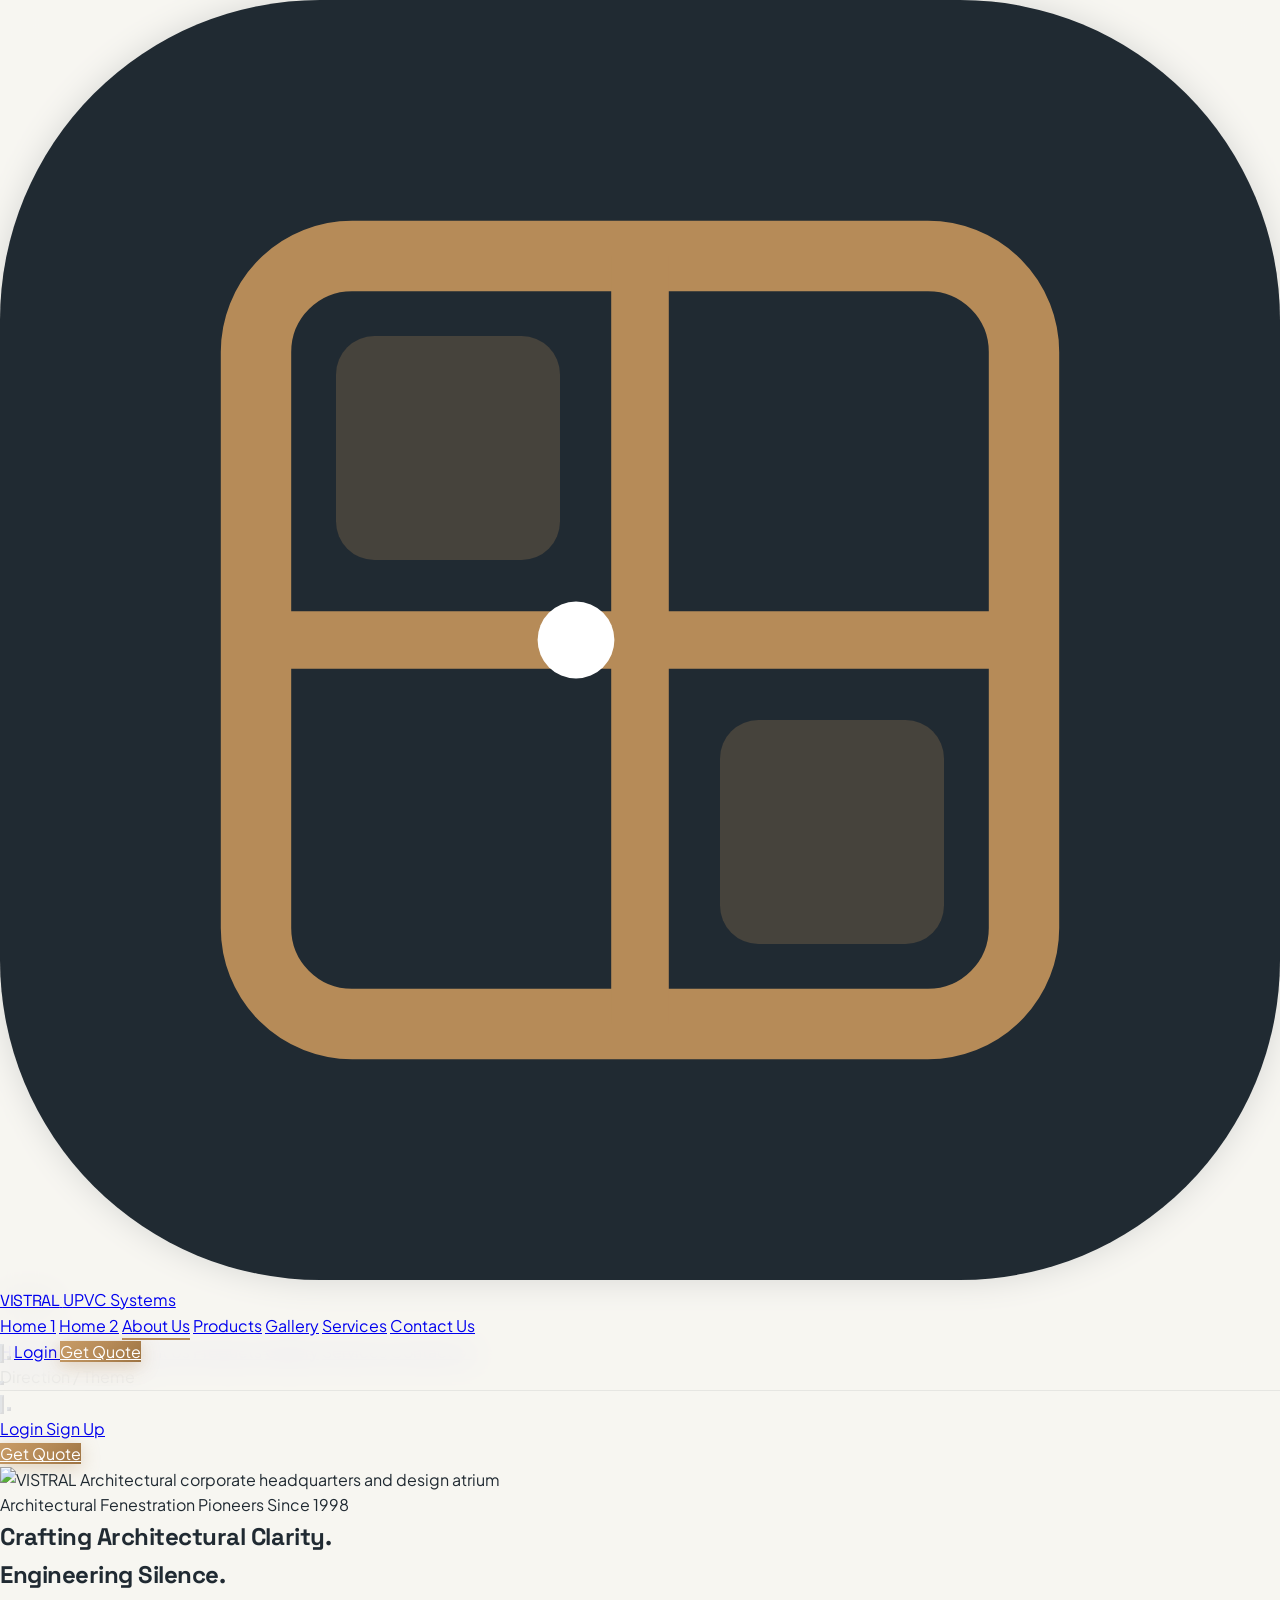
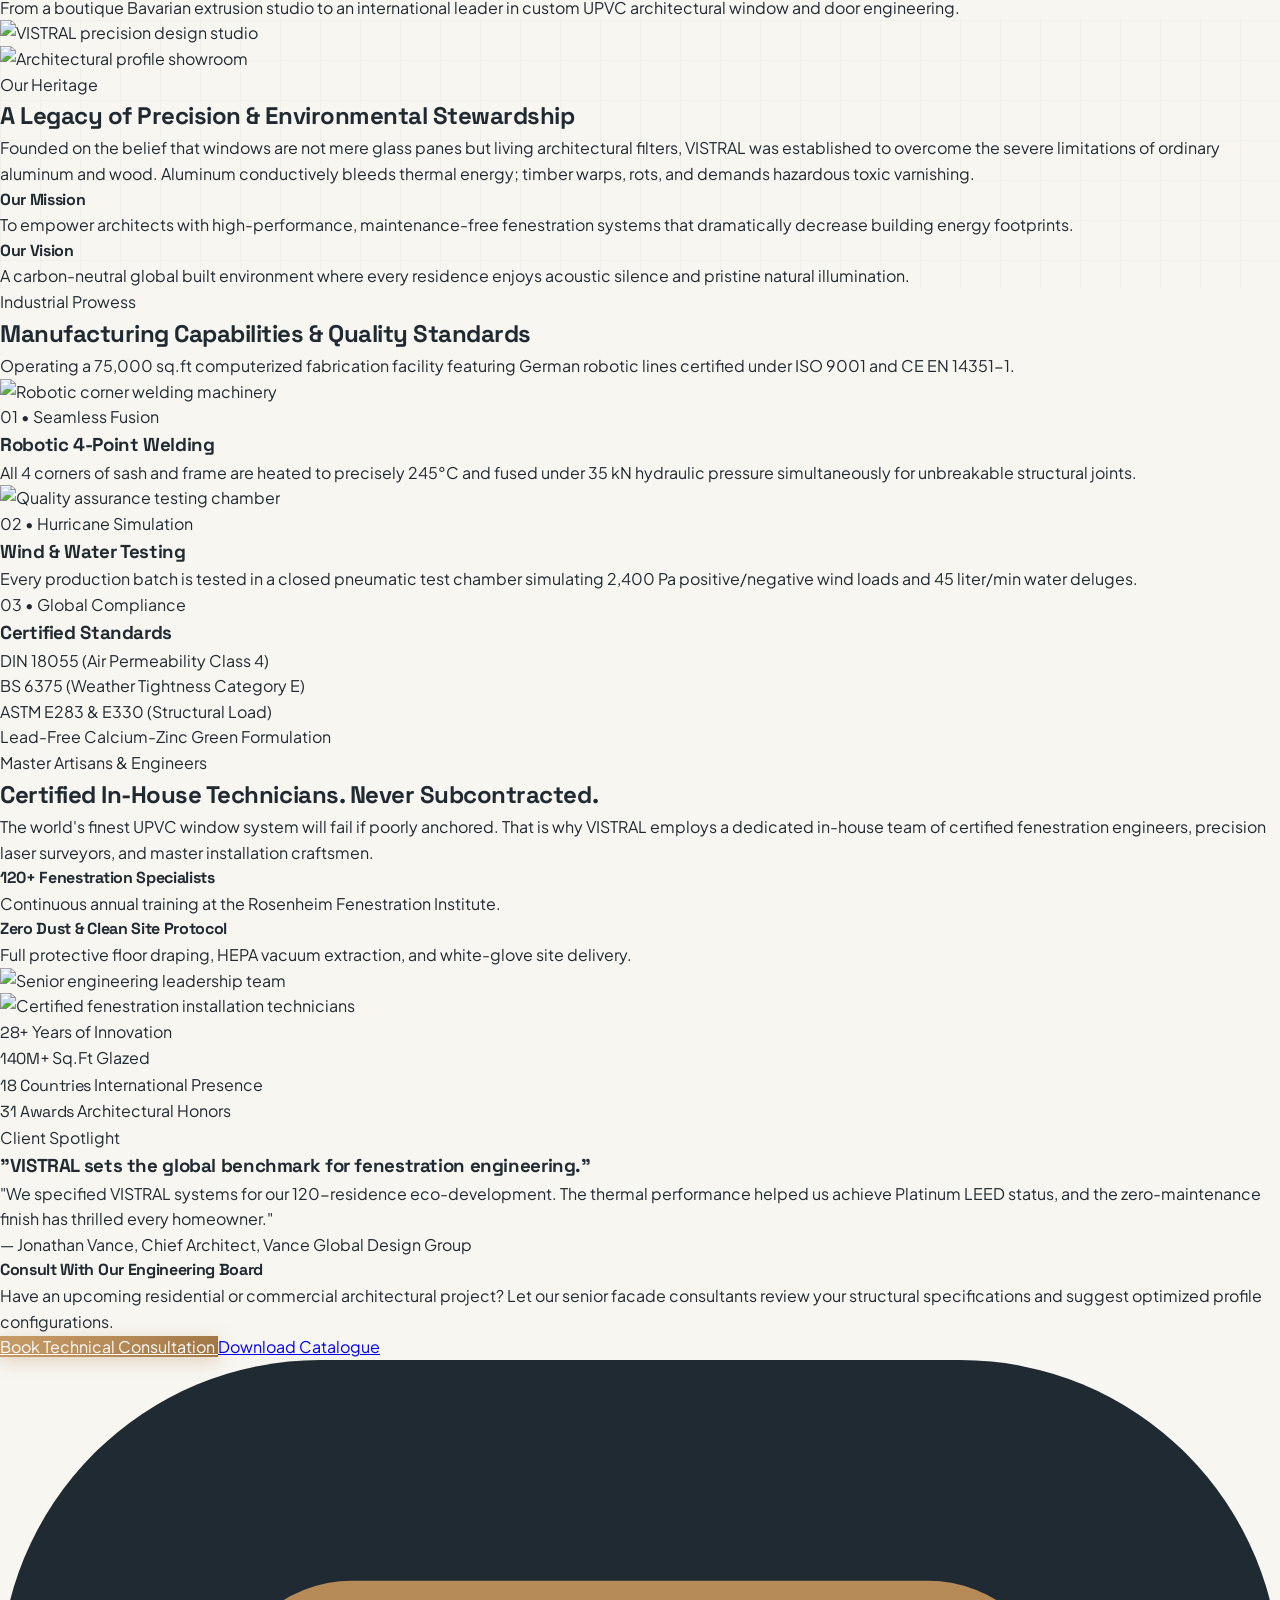
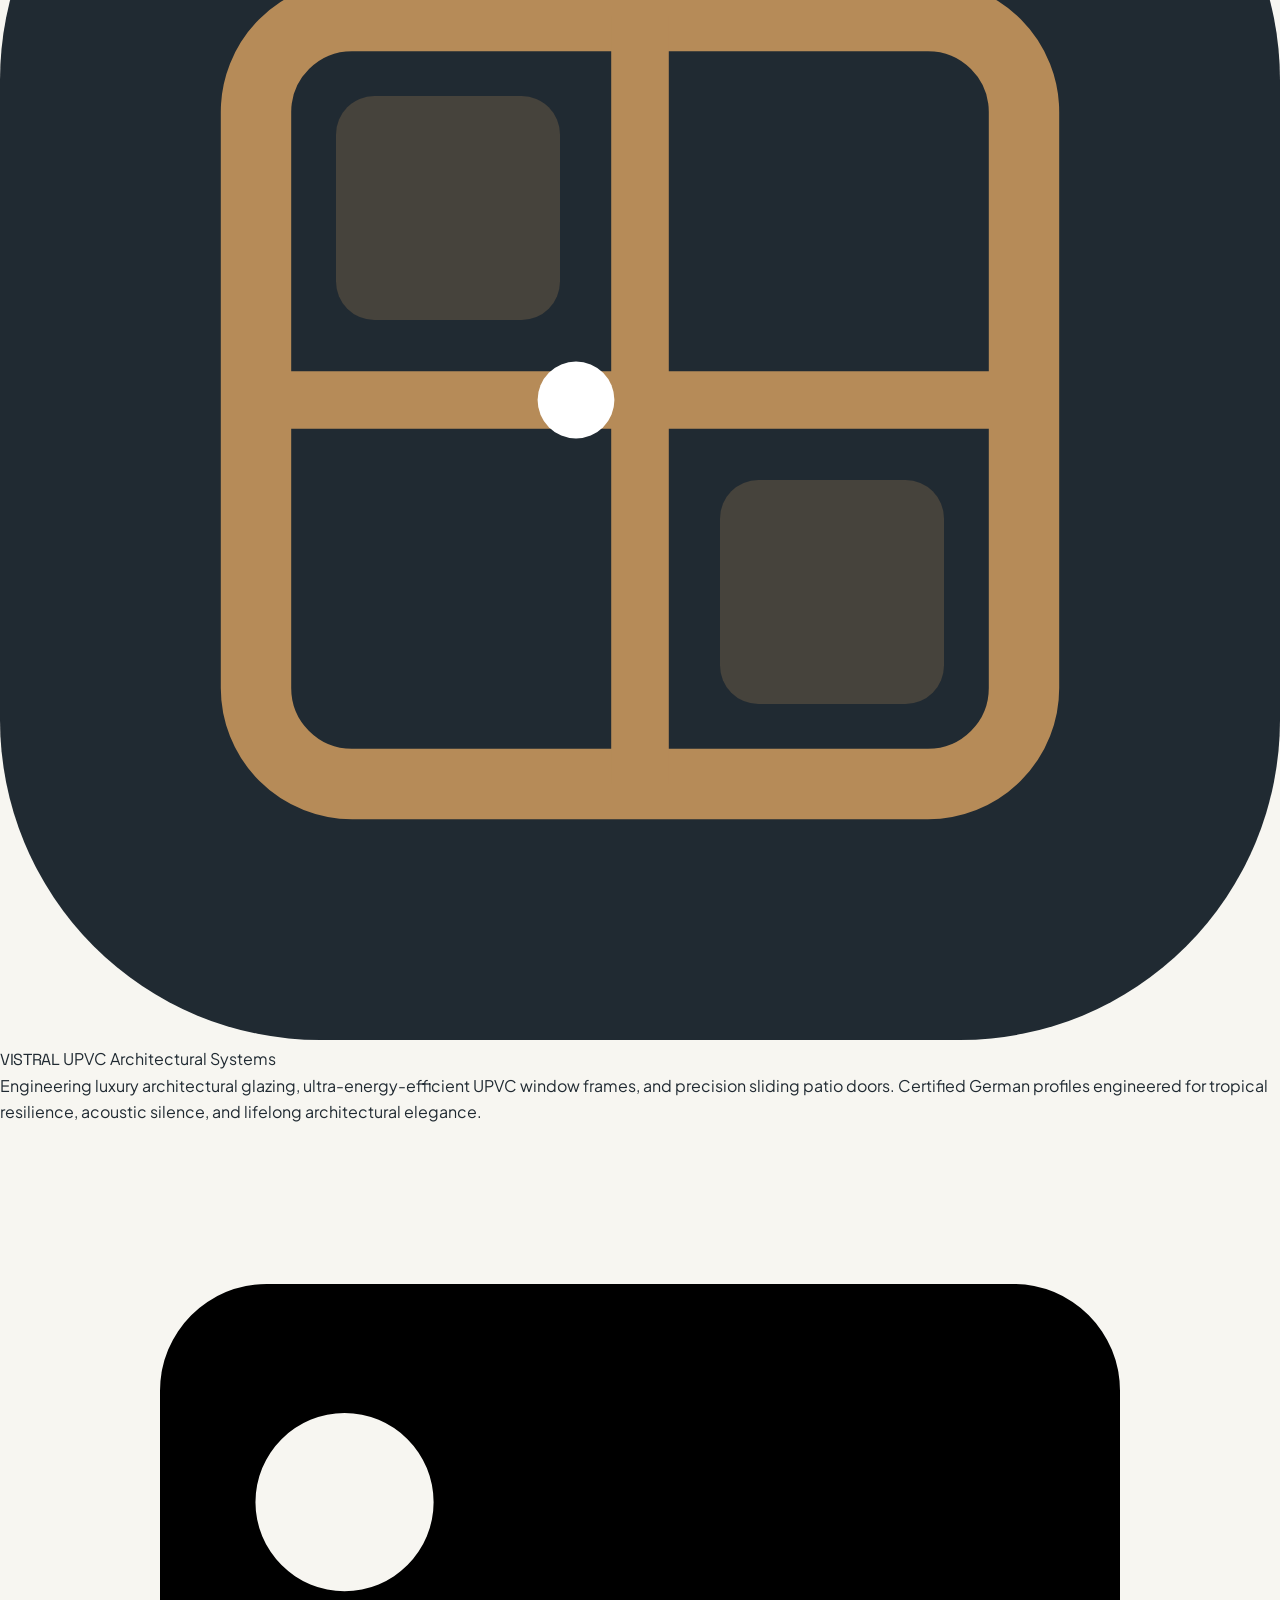
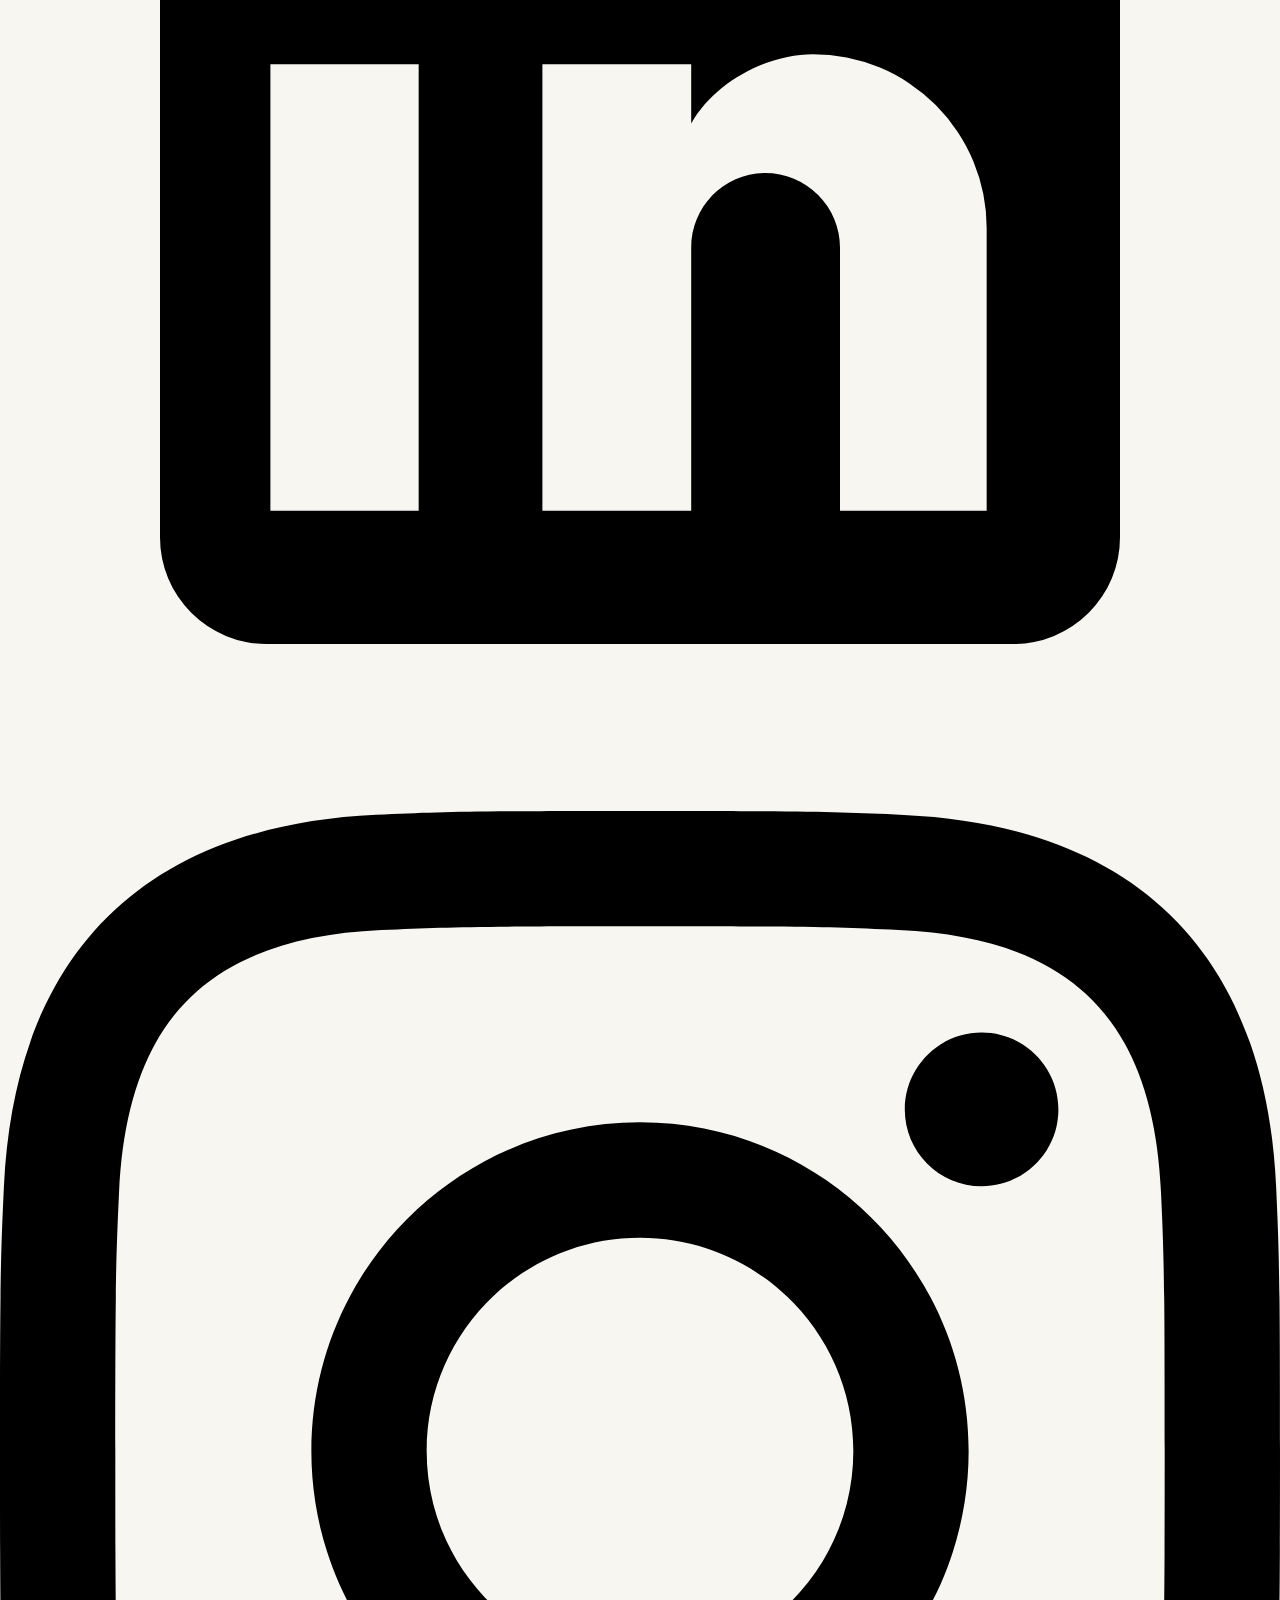
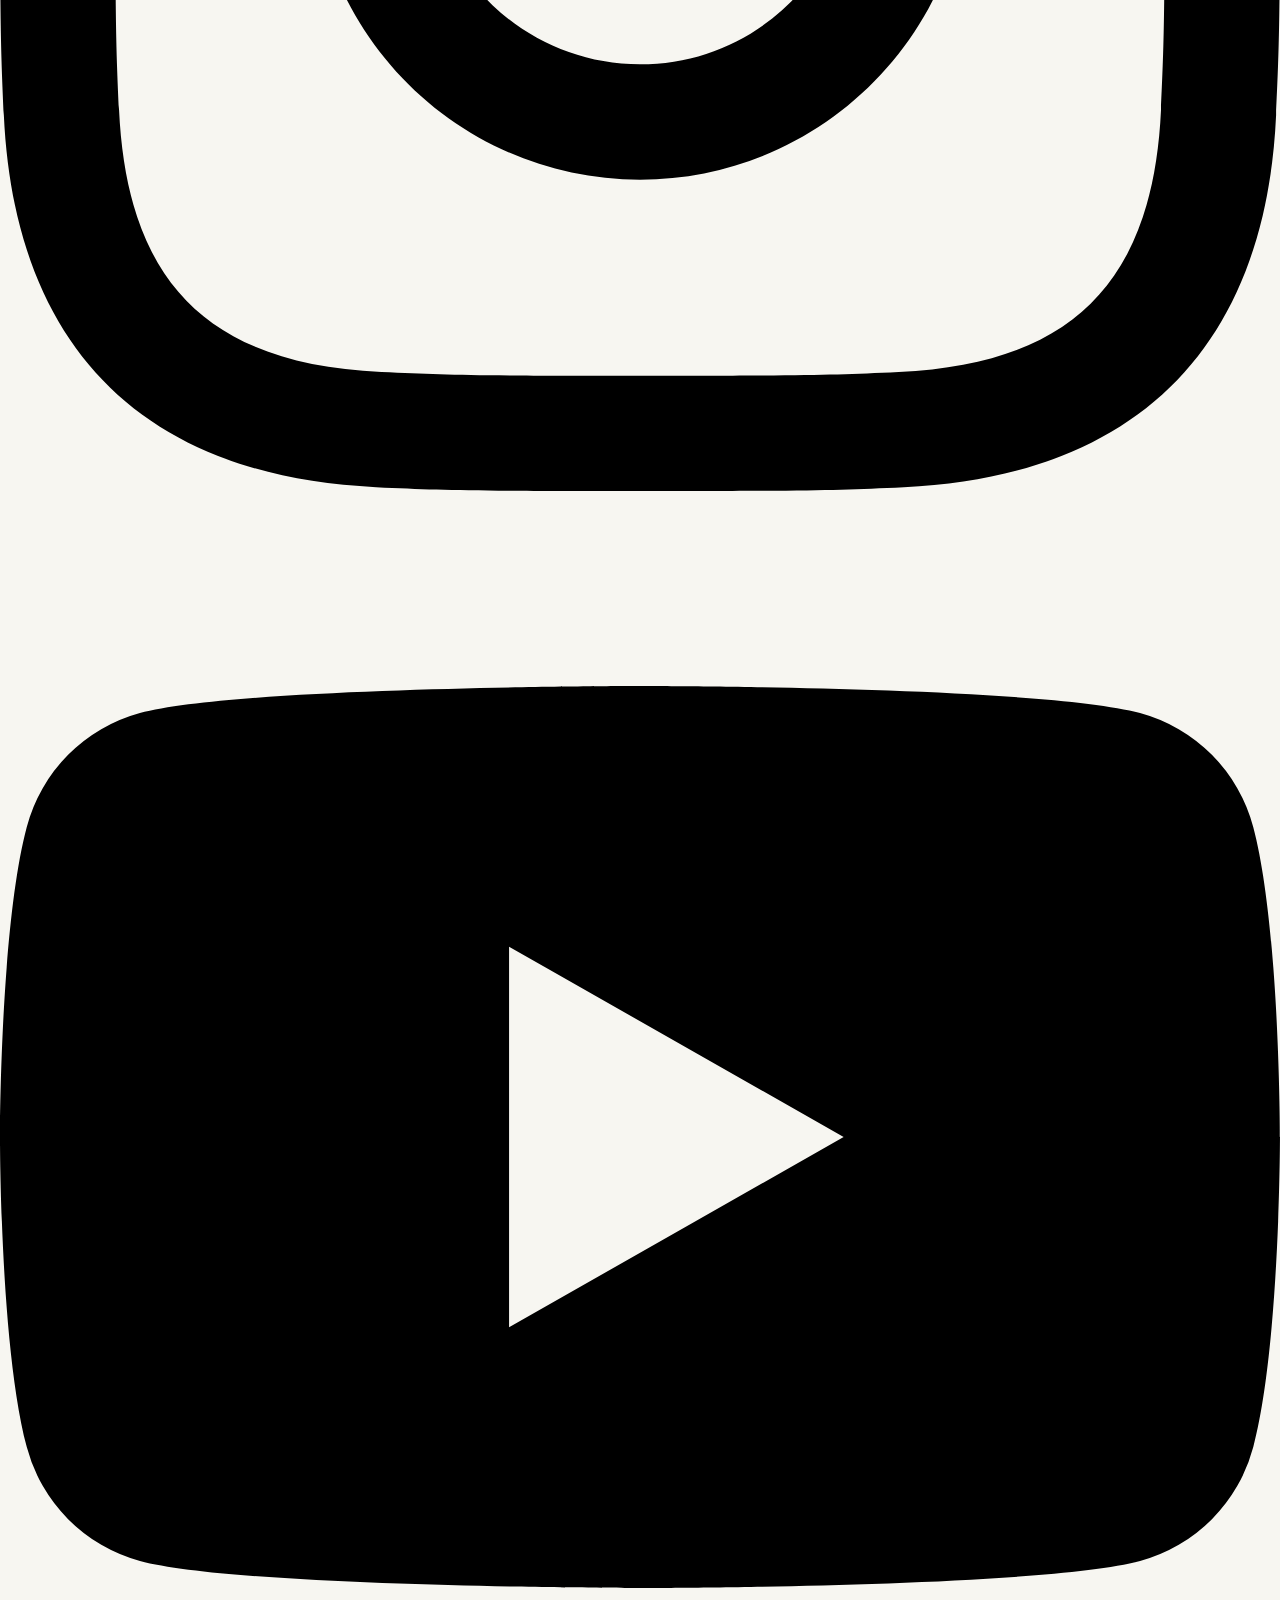
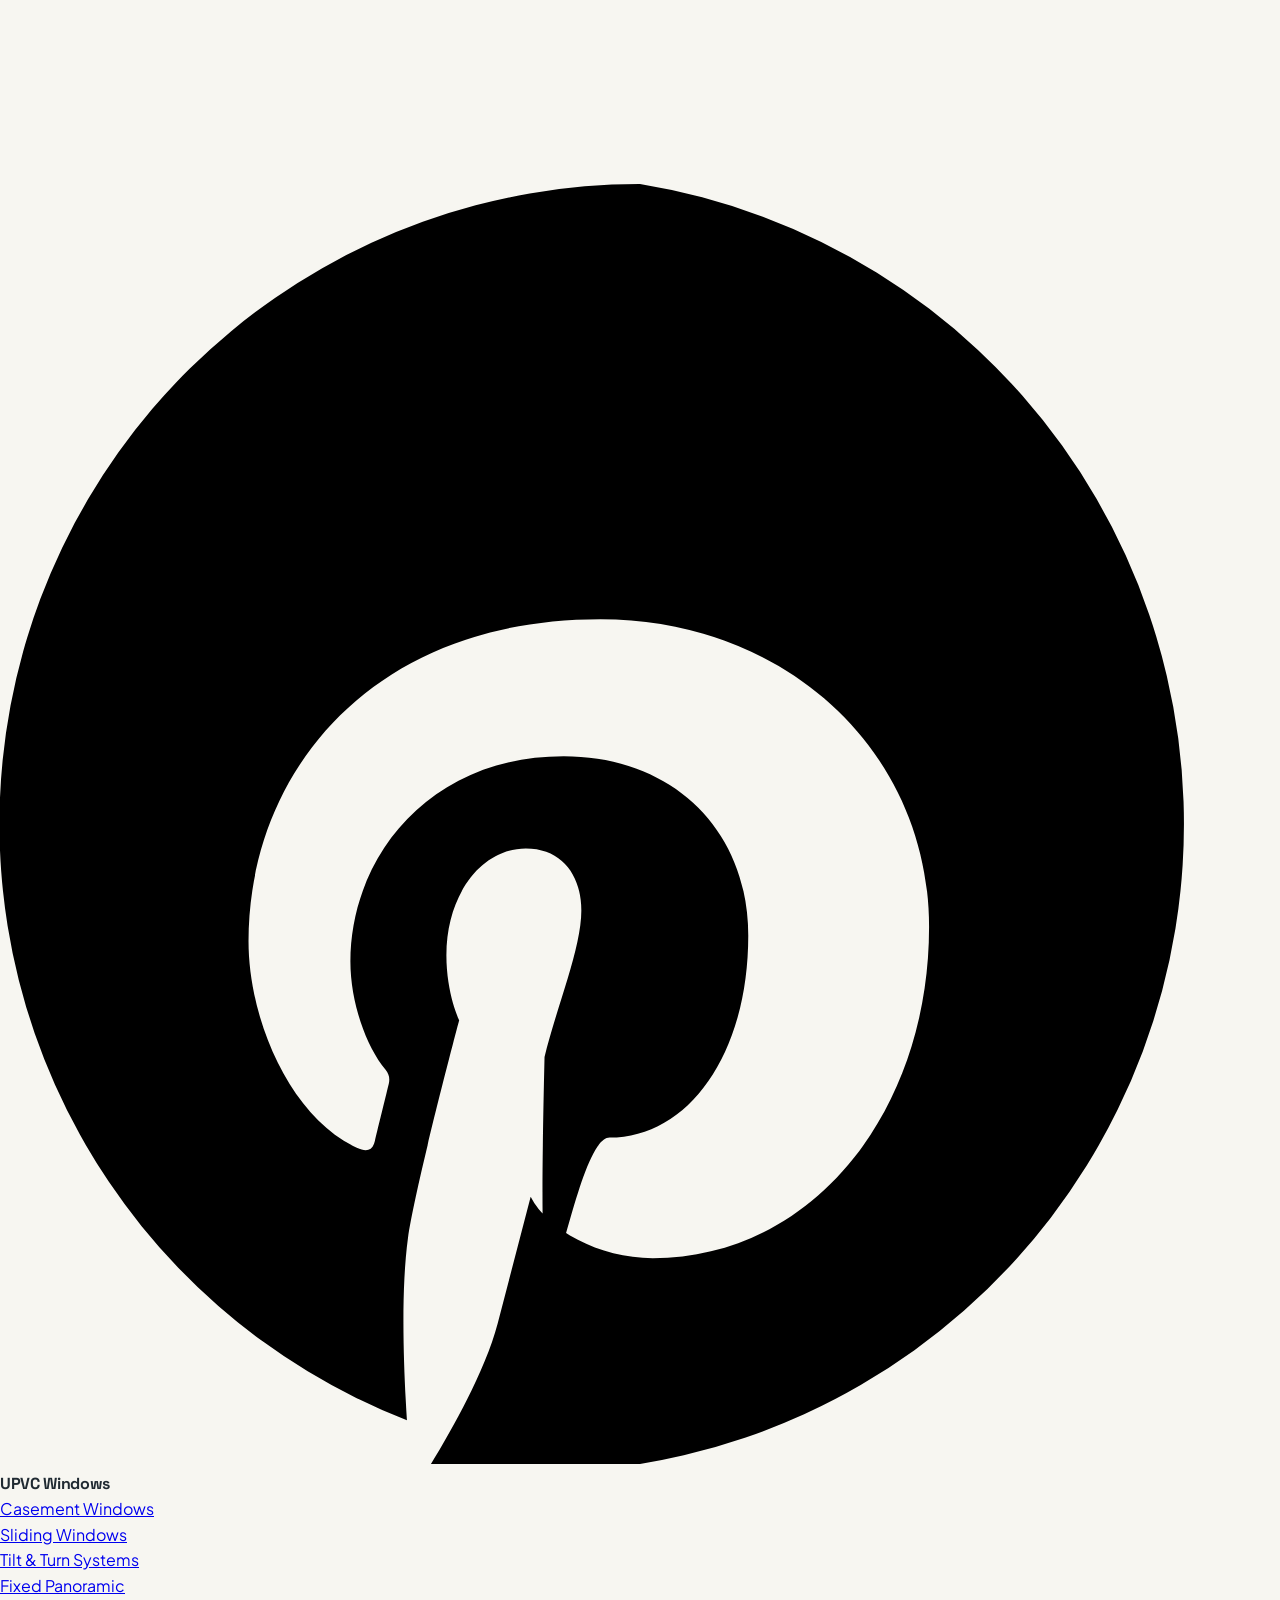
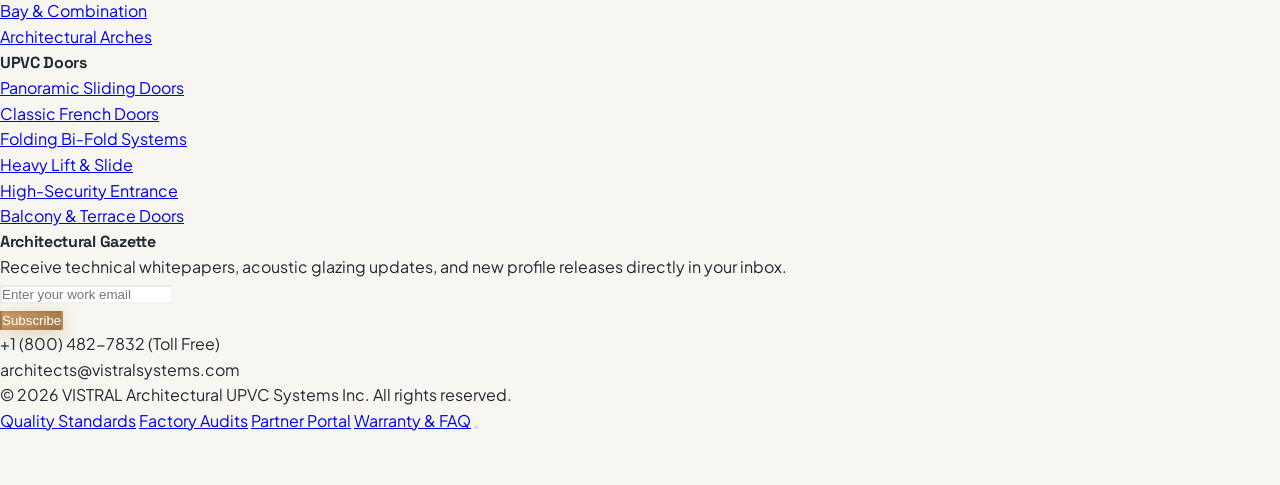
==== about.html @ d5b6970f "Initial commit: VISTRAL UPVC Architectural Systems complete website" ====
<!DOCTYPE html>
<html lang="en" class="scroll-smooth">
<head>
  <meta charset="UTF-8">
  <meta name="viewport" content="width=device-width, initial-scale=1.0">
  <title>About Us - Architectural Heritage & Precision | VISTRAL - UPVC Architectural Systems</title>
  <meta name="description" content="Precision crafted UPVC windows, sliding systems, and panoramic doors. European engineering, superior thermal insulation, and bespoke architectural glazing.">
  <link rel="icon" type="image/svg+xml" href="assets/favicon.svg">
  
  <!-- Tailwind CSS Play CDN -->
  <script src="https://cdn.tailwindcss.com"></script>
  <script>
    tailwind.config = {
      darkMode: 'class',
      theme: {
        extend: {
          colors: {
            bronze: {
              DEFAULT: '#B68B58',
              50: '#FBF8F3',
              100: '#F4ECE1',
              200: '#E7D5BF',
              300: '#D9BC9B',
              400: '#CAA477',
              500: '#B68B58',
              600: '#9E7443',
              700: '#7E5B32',
              800: '#5E4324',
              900: '#3F2C17',
            },
            charcoal: {
              DEFAULT: '#202A32',
              50: '#F2F4F6',
              100: '#E1E5EA',
              200: '#C0C8D1',
              300: '#9EABB8',
              400: '#5F7386',
              500: '#202A32',
              600: '#1A232A',
              700: '#141B21',
              800: '#0E1317',
              900: '#070A0C',
            },
            ivory: {
              DEFAULT: '#F7F6F1',
              50: '#FFFFFF',
              100: '#FBFBF9',
              200: '#F7F6F1',
              300: '#EBE9DD',
              400: '#DEDBC7',
            },
            softgrey: '#DDE2E5'
          },
          fontFamily: {
            sans: ['"Plus Jakarta Sans"', 'sans-serif'],
            display: ['"Space Grotesk"', 'sans-serif'],
          }
        }
      }
    }
  </script>
  
  <!-- Lucide Icons -->
  <script src="https://unpkg.com/lucide@latest"></script>
  
  <!-- AOS CSS -->
  <link href="https://unpkg.com/aos@2.3.1/dist/aos.css" rel="stylesheet">
  <script src="https://unpkg.com/aos@2.3.1/dist/aos.js"></script>

  <!-- Custom Stylesheet -->
  <link rel="stylesheet" href="css/style.css">
</head>
<body class="bg-ivory dark:bg-[#12181F] text-charcoal dark:text-stone-100 transition-colors duration-300 min-h-screen flex flex-col font-sans">

  <!-- Site Header -->
  <header class="fixed top-0 left-0 right-0 z-40 w-full glass-nav transition-shadow duration-200 py-3.5 px-4 sm:px-6 xl:px-8 border-b border-charcoal/10 dark:border-white/10 shadow-sm">
    <div class="max-w-7xl mx-auto flex items-center justify-between">
      <!-- Brand Logo -->
      <a href="index.html" class="flex items-center space-x-2.5 sm:space-x-3 group rtl:space-x-reverse flex-shrink-0">
        <img src="assets/logo.svg" alt="VISTRAL Logo" class="w-8 h-8 sm:w-9 sm:h-9 transform group-hover:rotate-6 transition-transform">
        <div class="flex flex-col">
          <span class="font-display font-bold text-xl sm:text-2xl tracking-tight text-charcoal dark:text-white uppercase leading-none">VISTRAL</span>
          <span class="text-[9px] sm:text-[10px] tracking-[0.25em] text-bronze uppercase font-semibold">UPVC Systems</span>
        </div>
      </a>

      <!-- Desktop Navigation Links (Responsive Spacing: never wraps at 1024px) -->
      <nav class="hidden lg:flex items-center space-x-3 xl:space-x-6 2xl:space-x-7 rtl:space-x-reverse flex-shrink-0">
        <a href="index.html" class="nav-link text-xs xl:text-sm uppercase tracking-wider whitespace-nowrap transition-colors duration-200 text-charcoal/80 dark:text-stone-300 hover:text-bronze dark:hover:text-bronze">Home 1</a>
<a href="home-2.html" class="nav-link text-xs xl:text-sm uppercase tracking-wider whitespace-nowrap transition-colors duration-200 text-charcoal/80 dark:text-stone-300 hover:text-bronze dark:hover:text-bronze">Home 2</a>
<a href="about.html" class="nav-link text-xs xl:text-sm uppercase tracking-wider whitespace-nowrap transition-colors duration-200 text-bronze font-bold active">About Us</a>
<a href="products.html" class="nav-link text-xs xl:text-sm uppercase tracking-wider whitespace-nowrap transition-colors duration-200 text-charcoal/80 dark:text-stone-300 hover:text-bronze dark:hover:text-bronze">Products</a>
<a href="gallery.html" class="nav-link text-xs xl:text-sm uppercase tracking-wider whitespace-nowrap transition-colors duration-200 text-charcoal/80 dark:text-stone-300 hover:text-bronze dark:hover:text-bronze">Gallery</a>
<a href="services.html" class="nav-link text-xs xl:text-sm uppercase tracking-wider whitespace-nowrap transition-colors duration-200 text-charcoal/80 dark:text-stone-300 hover:text-bronze dark:hover:text-bronze">Services</a>
<a href="contact.html" class="nav-link text-xs xl:text-sm uppercase tracking-wider whitespace-nowrap transition-colors duration-200 text-charcoal/80 dark:text-stone-300 hover:text-bronze dark:hover:text-bronze">Contact Us</a>

      </nav>

      <!-- Utility Controls & Actions -->
      <div class="hidden lg:flex items-center space-x-2 xl:space-x-3 rtl:space-x-reverse flex-shrink-0">
        <!-- RTL Toggle Icon -->
        <button class="rtl-toggle p-2 rounded-full border border-charcoal/15 dark:border-white/15 hover:border-bronze transition-all text-charcoal dark:text-stone-200 hover:text-bronze flex items-center justify-center" title="Toggle Layout Direction (LTR / RTL)" aria-label="Toggle Layout Direction">
          <svg class="w-4 h-4 fill-none stroke-current stroke-2" viewBox="0 0 24 24" stroke-linecap="round" stroke-linejoin="round">
            <path d="m16 3 4 4-4 4"/><path d="M20 7H4"/><path d="m8 21-4-4 4-4"/><path d="M4 17h16"/>
          </svg>
        </button>

        <!-- Theme Toggle -->
        <button class="theme-toggle p-2 rounded-full border border-charcoal/15 dark:border-white/15 hover:border-bronze transition-all text-charcoal dark:text-stone-200" aria-label="Toggle Theme">
          <i data-lucide="moon" class="theme-icon w-4 h-4"></i>
        </button>

        <!-- Login Link -->
        <a href="login.html" class="text-xs xl:text-sm font-semibold text-charcoal/90 dark:text-stone-200 hover:text-bronze px-2 py-1 transition-colors whitespace-nowrap">
          Login
        </a>

        <!-- Free Quote CTA -->
        <a href="contact.html#measurement-booking" class="bronze-gradient-btn px-3 py-2 xl:px-4 xl:py-2 rounded-lg text-xs uppercase tracking-wider font-semibold inline-flex items-center space-x-1.5 xl:space-x-2 rtl:space-x-reverse whitespace-nowrap flex-shrink-0">
          <span>Get Quote</span>
          <i data-lucide="arrow-up-right" class="w-3.5 h-3.5 icon-flip"></i>
        </a>
      </div>

      <!-- Mobile / Tablet Controls (< 1024px) -->
      <div class="flex items-center lg:hidden">
        <button id="mobileMenuToggle" class="p-2 rounded-lg border border-charcoal/20 dark:border-white/20 text-charcoal dark:text-white" aria-label="Open Navigation">
          <i data-lucide="menu" class="w-6 h-6"></i>
        </button>
      </div>
    </div>
  </header>

  <!-- Header Spacer for Fixed Navigation -->
  <div class="h-[68px] sm:h-[72px] w-full shrink-0" aria-hidden="true"></div>

  <!-- Mobile Drawer Backdrop -->
  <div id="mobileMenuBackdrop" class="fixed inset-0 bg-black/60 z-50 opacity-0 pointer-events-none transition-opacity duration-300"></div>

  <!-- Mobile Navigation Drawer -->
  <div id="mobileMenuDrawer" class="invisible fixed top-0 right-0 rtl:right-auto rtl:left-0 w-80 max-w-[85%] h-full bg-ivory dark:bg-[#182029] z-50 shadow-2xl transform translate-x-full rtl:-translate-x-full transition-transform duration-300 ease-in-out p-6 flex flex-col justify-between overflow-y-auto">
    <div>
      <div class="flex items-center justify-between pb-6 border-b border-charcoal/10 dark:border-white/10">
        <div class="flex items-center space-x-2.5 rtl:space-x-reverse">
          <img src="assets/logo.svg" alt="VISTRAL Logo" class="w-8 h-8">
          <span class="font-display font-bold text-xl uppercase tracking-tight text-charcoal dark:text-white">VISTRAL</span>
        </div>
        <button id="mobileMenuClose" class="p-2 rounded-full hover:bg-stone-200 dark:hover:bg-stone-800 text-charcoal dark:text-white" aria-label="Close Navigation">
          <i data-lucide="x" class="w-5 h-5"></i>
        </button>
      </div>

      <nav class="mt-6 space-y-1">
        <a href="index.html" class="block py-3 px-4 rounded-lg text-base font-medium text-charcoal/80 dark:text-stone-300 hover:text-bronze dark:hover:text-bronze transition-colors">Home 1</a>
<a href="home-2.html" class="block py-3 px-4 rounded-lg text-base font-medium text-charcoal/80 dark:text-stone-300 hover:text-bronze dark:hover:text-bronze transition-colors">Home 2</a>
<a href="about.html" class="block py-3 px-4 rounded-lg text-base font-medium text-bronze font-bold active transition-colors">About Us</a>
<a href="products.html" class="block py-3 px-4 rounded-lg text-base font-medium text-charcoal/80 dark:text-stone-300 hover:text-bronze dark:hover:text-bronze transition-colors">Products</a>
<a href="gallery.html" class="block py-3 px-4 rounded-lg text-base font-medium text-charcoal/80 dark:text-stone-300 hover:text-bronze dark:hover:text-bronze transition-colors">Gallery</a>
<a href="services.html" class="block py-3 px-4 rounded-lg text-base font-medium text-charcoal/80 dark:text-stone-300 hover:text-bronze dark:hover:text-bronze transition-colors">Services</a>
<a href="contact.html" class="block py-3 px-4 rounded-lg text-base font-medium text-charcoal/80 dark:text-stone-300 hover:text-bronze dark:hover:text-bronze transition-colors">Contact Us</a>

      </nav>
    </div>

    <div class="pt-6 border-t border-charcoal/10 dark:border-white/10 space-y-4">
      <div class="flex items-center justify-between">
        <span class="text-xs uppercase tracking-wider text-charcoal/60 dark:text-stone-400 font-semibold">Direction / Theme</span>
        <div class="flex items-center space-x-2 rtl:space-x-reverse">
          <button class="rtl-toggle p-2 rounded-full border border-charcoal/20 dark:border-white/20 hover:border-bronze transition-all text-charcoal dark:text-stone-200 hover:text-bronze flex items-center justify-center" title="Toggle Layout Direction (LTR / RTL)" aria-label="Toggle Layout Direction">
            <svg class="w-4 h-4 fill-none stroke-current stroke-2" viewBox="0 0 24 24" stroke-linecap="round" stroke-linejoin="round">
              <path d="m16 3 4 4-4 4"/><path d="M20 7H4"/><path d="m8 21-4-4 4-4"/><path d="M4 17h16"/>
            </svg>
          </button>
          <button class="theme-toggle p-2 rounded-full border border-charcoal/20 dark:border-white/20">
            <i data-lucide="moon" class="theme-icon w-4 h-4"></i>
          </button>
        </div>
      </div>
      <div class="grid grid-cols-2 gap-2">
        <a href="login.html" class="text-center py-2.5 rounded-lg border border-charcoal/20 dark:border-white/20 text-xs uppercase font-bold tracking-wider hover:border-bronze">
          Login
        </a>
        <a href="signup.html" class="text-center py-2.5 rounded-lg bg-charcoal dark:bg-stone-800 text-white text-xs uppercase font-bold tracking-wider">
          Sign Up
        </a>
      </div>
      <a href="contact.html#measurement-booking" class="w-full bronze-gradient-btn py-3 rounded-lg text-center text-xs uppercase font-bold tracking-wider inline-flex items-center justify-center space-x-2 rtl:space-x-reverse">
        <span>Get Quote</span>
        <i data-lucide="arrow-up-right" class="w-3.5 h-3.5 icon-flip"></i>
      </a>
    </div>
  </div>

  <main class="flex-grow">
    <!-- SECTION 1: PREMIUM ABOUT HERO -->
    <section class="relative min-h-[55vh] flex items-center justify-center overflow-hidden py-24 px-4 sm:px-8 bg-charcoal text-white">
      <div class="absolute inset-0 z-0">
        <img src="https://images.unsplash.com/photo-1497366216548-37526070297c?auto=format&fit=crop&w=2000&q=85" 
             alt="VISTRAL Architectural corporate headquarters and design atrium" 
             class="w-full h-full object-cover filter brightness-[0.38]">
        <div class="absolute inset-0 bg-gradient-to-t from-charcoal via-charcoal/70 to-transparent"></div>
      </div>

      <div class="relative z-10 max-w-4xl mx-auto text-center space-y-6" data-aos="fade-up">
        <div class="inline-flex items-center space-x-2 px-3.5 py-1.5 rounded-full bg-white/10 backdrop-blur-md border border-white/20 text-bronze-200 text-xs uppercase tracking-widest font-mono font-semibold rtl:space-x-reverse">
          <span class="w-2 h-2 rounded-full bg-bronze"></span>
          <span>Architectural Fenestration Pioneers Since 1998</span>
        </div>

        <h1 class="font-display font-extrabold text-4xl sm:text-6xl tracking-tight text-white leading-tight">
          Crafting Architectural Clarity. <br>
          <span class="text-transparent bg-clip-text bg-gradient-to-r from-bronze-200 via-bronze to-bronze-400">Engineering Silence</span>.
        </h1>

        <p class="text-base sm:text-lg text-stone-200 max-w-2xl mx-auto font-normal leading-relaxed">
          From a boutique Bavarian extrusion studio to an international leader in custom UPVC architectural window and door engineering.
        </p>
      </div>
    </section>

    <!-- SECTION 2: COMPANY STORY, VISION, MISSION & FABRICATION EXPERTISE -->
    <section class="py-24 px-4 sm:px-8 bg-ivory dark:bg-[#12181F] architectural-grid">
      <div class="max-w-7xl mx-auto">
        <div class="grid grid-cols-1 lg:grid-cols-12 gap-12 items-center">
          <!-- Editorial Overlapping Images -->
          <div class="lg:col-span-6 relative" data-aos="fade-right">
            <div class="rounded-3xl overflow-hidden shadow-2xl border-4 border-white dark:border-[#182029] aspect-[4/3] max-w-[88%]">
              <img src="https://images.unsplash.com/photo-1497366811353-6870744d04b2?auto=format&fit=crop&w=1000&q=80" 
                   alt="VISTRAL precision design studio" 
                   class="w-full h-full object-cover">
            </div>
            <div class="absolute -bottom-8 -right-4 w-3/5 rounded-2xl overflow-hidden shadow-2xl border-4 border-white dark:border-[#182029] hidden sm:block">
              <img src="https://images.unsplash.com/photo-1524758631624-e2822e304c36?auto=format&fit=crop&w=700&q=80" 
                   alt="Architectural profile showroom" 
                   class="w-full h-full object-cover">
            </div>
          </div>

          <!-- Narrative: Story, Vision, Mission -->
          <div class="lg:col-span-6 space-y-6" data-aos="fade-left">
            <div class="flex items-center space-x-2 rtl:space-x-reverse">
              <span class="w-6 h-0.5 bg-bronze"></span>
              <span class="text-xs uppercase font-bold tracking-widest text-bronze">Our Heritage</span>
            </div>

            <h2 class="font-display text-3xl sm:text-5xl font-extrabold text-charcoal dark:text-white tracking-tight leading-tight">
              A Legacy of Precision & Environmental Stewardship
            </h2>

            <p class="text-sm sm:text-base text-charcoal/70 dark:text-stone-300 leading-relaxed">
              Founded on the belief that windows are not mere glass panes but living architectural filters, VISTRAL was established to overcome the severe limitations of ordinary aluminum and wood. Aluminum conductively bleeds thermal energy; timber warps, rots, and demands hazardous toxic varnishing.
            </p>

            <div class="grid grid-cols-1 sm:grid-cols-2 gap-4 pt-2">
              <div class="p-5 rounded-2xl bg-white dark:bg-[#182029] border border-charcoal/10 dark:border-white/10 shadow-sm">
                <div class="w-10 h-10 rounded-xl bg-bronze/15 text-bronze flex items-center justify-center mb-3">
                  <i data-lucide="compass" class="w-5 h-5"></i>
                </div>
                <h4 class="font-display font-bold text-base text-charcoal dark:text-white">Our Mission</h4>
                <p class="text-xs text-charcoal/70 dark:text-stone-300 mt-1.5 leading-relaxed">
                  To empower architects with high-performance, maintenance-free fenestration systems that dramatically decrease building energy footprints.
                </p>
              </div>

              <div class="p-5 rounded-2xl bg-white dark:bg-[#182029] border border-charcoal/10 dark:border-white/10 shadow-sm">
                <div class="w-10 h-10 rounded-xl bg-bronze/15 text-bronze flex items-center justify-center mb-3">
                  <i data-lucide="eye" class="w-5 h-5"></i>
                </div>
                <h4 class="font-display font-bold text-base text-charcoal dark:text-white">Our Vision</h4>
                <p class="text-xs text-charcoal/70 dark:text-stone-300 mt-1.5 leading-relaxed">
                  A carbon-neutral global built environment where every residence enjoys acoustic silence and pristine natural illumination.
                </p>
              </div>
            </div>
          </div>
        </div>
      </div>
    </section>

    <!-- SECTION 3: MANUFACTURING CAPABILITIES & QUALITY STANDARDS -->
    <section id="quality-standards" class="py-24 px-4 sm:px-8 bg-white dark:bg-[#182029] border-y border-charcoal/10 dark:border-white/10">
      <div class="max-w-7xl mx-auto space-y-16">
        <div class="flex flex-col md:items-center xl:flex-row xl:items-end justify-between md:text-center xl:text-left gap-6 max-w-2xl md:max-w-3xl xl:max-w-7xl md:mx-auto xl:mx-0" data-aos="fade-up">
          <div class="max-w-2xl">
            <span class="text-xs uppercase font-bold tracking-widest text-bronze block mb-2">Industrial Prowess</span>
            <h2 class="font-display text-3xl sm:text-5xl font-extrabold text-charcoal dark:text-white tracking-tight">
              Manufacturing Capabilities & Quality Standards
            </h2>
          </div>
          <p class="text-charcoal/70 dark:text-stone-300 text-sm max-w-md md:max-w-xl xl:max-w-md">
            Operating a 75,000 sq.ft computerized fabrication facility featuring German robotic lines certified under ISO 9001 and CE EN 14351-1.
          </p>
        </div>

        <!-- Bento Grid of Capabilities -->
        <div class="grid grid-cols-1 md:grid-cols-2 xl:grid-cols-3 gap-8">
          <!-- Card 1 -->
          <div class="p-8 rounded-3xl bg-ivory dark:bg-[#12181F] border border-charcoal/10 dark:border-white/10 space-y-4 shadow-sm" data-aos="fade-up">
            <div class="rounded-2xl overflow-hidden aspect-[16/9] mb-4">
              <img src="https://images.unsplash.com/photo-1581092580497-e0d23cbdf1dc?auto=format&fit=crop&w=700&q=80" 
                   alt="Robotic corner welding machinery" 
                   class="w-full h-full object-cover">
            </div>
            <span class="text-xs font-mono font-bold text-bronze uppercase">01 &bull; Seamless Fusion</span>
            <h3 class="font-display text-xl font-bold text-charcoal dark:text-white">Robotic 4-Point Welding</h3>
            <p class="text-xs text-charcoal/70 dark:text-stone-300 leading-relaxed">
              All 4 corners of sash and frame are heated to precisely 245°C and fused under 35 kN hydraulic pressure simultaneously for unbreakable structural joints.
            </p>
          </div>

          <!-- Card 2 -->
          <div class="p-8 rounded-3xl bg-ivory dark:bg-[#12181F] border border-charcoal/10 dark:border-white/10 space-y-4 shadow-sm" data-aos="fade-up" data-aos-delay="100">
            <div class="rounded-2xl overflow-hidden aspect-[16/9] mb-4">
              <img src="https://images.unsplash.com/photo-1581092162384-8987c1d64718?auto=format&fit=crop&w=700&q=80" 
                   alt="Quality assurance testing chamber" 
                   class="w-full h-full object-cover">
            </div>
            <span class="text-xs font-mono font-bold text-bronze uppercase">02 &bull; Hurricane Simulation</span>
            <h3 class="font-display text-xl font-bold text-charcoal dark:text-white">Wind & Water Testing</h3>
            <p class="text-xs text-charcoal/70 dark:text-stone-300 leading-relaxed">
              Every production batch is tested in a closed pneumatic test chamber simulating 2,400 Pa positive/negative wind loads and 45 liter/min water deluges.
            </p>
          </div>

          <!-- Card 3 -->
          <div class="md:col-span-2 md:w-[calc(50%-1rem)] md:mx-auto xl:col-span-1 xl:w-full xl:mx-0 p-8 rounded-3xl bg-ivory dark:bg-[#12181F] border border-charcoal/10 dark:border-white/10 space-y-4 shadow-sm" data-aos="fade-up" data-aos-delay="200">
            <div class="w-14 h-14 rounded-2xl bg-bronze/15 text-bronze flex items-center justify-center mb-6">
              <i data-lucide="check-check" class="w-7 h-7"></i>
            </div>
            <span class="text-xs font-mono font-bold text-bronze uppercase">03 &bull; Global Compliance</span>
            <h3 class="font-display text-xl font-bold text-charcoal dark:text-white">Certified Standards</h3>
            <ul class="text-xs space-y-2 text-charcoal/70 dark:text-stone-300 pt-2">
              <li class="flex items-center"><i data-lucide="check" class="w-4 h-4 text-bronze mr-2 rtl:ml-2"></i> DIN 18055 (Air Permeability Class 4)</li>
              <li class="flex items-center"><i data-lucide="check" class="w-4 h-4 text-bronze mr-2 rtl:ml-2"></i> BS 6375 (Weather Tightness Category E)</li>
              <li class="flex items-center"><i data-lucide="check" class="w-4 h-4 text-bronze mr-2 rtl:ml-2"></i> ASTM E283 & E330 (Structural Load)</li>
              <li class="flex items-center"><i data-lucide="check" class="w-4 h-4 text-bronze mr-2 rtl:ml-2"></i> Lead-Free Calcium-Zinc Green Formulation</li>
            </ul>
          </div>
        </div>
      </div>
    </section>

    <!-- SECTION 4: OUR TEAM, TECHNOLOGY & PROFESSIONAL INSTALLATION EXPERTISE -->
    <section class="py-24 px-4 sm:px-8 bg-ivory dark:bg-[#12181F]">
      <div class="max-w-7xl mx-auto">
        <div class="grid grid-cols-1 lg:grid-cols-12 gap-12 items-center">
          <div class="lg:col-span-6 space-y-6" data-aos="fade-right">
            <div class="flex items-center space-x-2 rtl:space-x-reverse">
              <span class="w-6 h-0.5 bg-bronze"></span>
              <span class="text-xs uppercase font-bold tracking-widest text-bronze">Master Artisans & Engineers</span>
            </div>

            <h2 class="font-display text-3xl sm:text-5xl font-extrabold text-charcoal dark:text-white tracking-tight leading-tight">
              Certified In-House Technicians. Never Subcontracted.
            </h2>

            <p class="text-sm sm:text-base text-charcoal/70 dark:text-stone-300 leading-relaxed">
              The world's finest UPVC window system will fail if poorly anchored. That is why VISTRAL employs a dedicated in-house team of certified fenestration engineers, precision laser surveyors, and master installation craftsmen.
            </p>

            <div class="space-y-4 pt-2">
              <div class="p-4 rounded-2xl bg-white dark:bg-[#182029] border border-charcoal/10 dark:border-white/10 flex items-center space-x-4 rtl:space-x-reverse">
                <div class="w-12 h-12 rounded-full bg-bronze/15 text-bronze flex items-center justify-center flex-shrink-0">
                  <i data-lucide="users" class="w-6 h-6"></i>
                </div>
                <div>
                  <h4 class="font-display font-bold text-sm text-charcoal dark:text-white">120+ Fenestration Specialists</h4>
                  <p class="text-xs text-charcoal/70 dark:text-stone-300">Continuous annual training at the Rosenheim Fenestration Institute.</p>
                </div>
              </div>

              <div class="p-4 rounded-2xl bg-white dark:bg-[#182029] border border-charcoal/10 dark:border-white/10 flex items-center space-x-4 rtl:space-x-reverse">
                <div class="w-12 h-12 rounded-full bg-bronze/15 text-bronze flex items-center justify-center flex-shrink-0">
                  <i data-lucide="shield-alert" class="w-6 h-6"></i>
                </div>
                <div>
                  <h4 class="font-display font-bold text-sm text-charcoal dark:text-white">Zero Dust & Clean Site Protocol</h4>
                  <p class="text-xs text-charcoal/70 dark:text-stone-300">Full protective floor draping, HEPA vacuum extraction, and white-glove site delivery.</p>
                </div>
              </div>
            </div>
          </div>

          <div class="lg:col-span-6 grid grid-cols-2 gap-4" data-aos="fade-left">
            <div class="rounded-3xl overflow-hidden shadow-xl aspect-[3/4]">
              <img src="https://images.unsplash.com/photo-1522071820081-009f0129c71c?auto=format&fit=crop&w=800&q=80" 
                   alt="Senior engineering leadership team" 
                   class="w-full h-full object-cover">
            </div>
            <div class="rounded-3xl overflow-hidden shadow-xl aspect-[3/4] mt-8">
              <img src="https://images.unsplash.com/photo-1621905251189-08b45d6a269e?auto=format&fit=crop&w=800&q=80" 
                   alt="Certified fenestration installation technicians" 
                   class="w-full h-full object-cover">
            </div>
          </div>
        </div>
      </div>
    </section>

    <!-- SECTION 5: COMPANY ACHIEVEMENTS, CUSTOMER TESTIMONIALS & CONSULTATION CTA -->
    <section class="py-24 px-4 sm:px-8 bg-charcoal text-white relative overflow-hidden">
      <div class="max-w-7xl mx-auto space-y-16">
        <!-- Achievements Row -->
        <div class="grid grid-cols-2 xl:grid-cols-4 gap-6 border-b border-white/15 pb-16" data-aos="fade-up">
          <div class="text-center">
            <span class="block text-4xl sm:text-5xl font-display font-extrabold text-bronze" data-counter="28" data-suffix="+">0</span>
            <span class="text-xs uppercase text-stone-300 font-mono mt-1 block">Years of Innovation</span>
          </div>
          <div class="text-center">
            <span class="block text-4xl sm:text-5xl font-display font-extrabold text-bronze" data-counter="140" data-suffix="M+">0</span>
            <span class="text-xs uppercase text-stone-300 font-mono mt-1 block">Sq.Ft Glazed</span>
          </div>
          <div class="text-center">
            <span class="block text-4xl sm:text-5xl font-display font-extrabold text-bronze" data-counter="18" data-suffix=" Countries">0</span>
            <span class="text-xs uppercase text-stone-300 font-mono mt-1 block">International Presence</span>
          </div>
          <div class="text-center">
            <span class="block text-4xl sm:text-5xl font-display font-extrabold text-bronze" data-counter="32" data-suffix=" Awards">0</span>
            <span class="text-xs uppercase text-stone-300 font-mono mt-1 block">Architectural Honors</span>
          </div>
        </div>

        <!-- Testimonial Highlight & CTA Box -->
        <div class="grid grid-cols-1 lg:grid-cols-12 gap-12 items-center" data-aos="fade-up">
          <div class="lg:col-span-6 space-y-4">
            <span class="text-xs font-mono font-bold text-bronze uppercase">Client Spotlight</span>
            <h3 class="font-display text-2xl sm:text-3xl font-bold">
              "VISTRAL sets the global benchmark for fenestration engineering."
            </h3>
            <p class="text-xs sm:text-sm text-stone-300 italic leading-relaxed">
              "We specified VISTRAL systems for our 120-residence eco-development. The thermal performance helped us achieve Platinum LEED status, and the zero-maintenance finish has thrilled every homeowner."
            </p>
            <div class="text-xs text-bronze-200 font-mono">
              &mdash; Jonathan Vance, Chief Architect, Vance Global Design Group
            </div>
          </div>

          <div class="lg:col-span-6 p-8 rounded-3xl bg-white/5 border border-white/10 space-y-6">
            <h4 class="font-display text-2xl font-bold text-white">Consult With Our Engineering Board</h4>
            <p class="text-xs text-stone-300 leading-relaxed">
              Have an upcoming residential or commercial architectural project? Let our senior facade consultants review your structural specifications and suggest optimized profile configurations.
            </p>
            <div class="flex flex-col sm:flex-row items-stretch sm:items-center gap-4">
              <a href="contact.html#measurement-booking" class="w-full sm:w-auto bronze-gradient-btn px-7 py-3.5 rounded-xl text-xs uppercase font-bold tracking-wider inline-flex items-center justify-center space-x-2 rtl:space-x-reverse shadow-xl">
                <span>Book Technical Consultation</span>
                <i data-lucide="calendar" class="w-4 h-4"></i>
              </a>
              <a href="products.html" class="w-full sm:w-auto px-7 py-3.5 rounded-xl text-xs uppercase font-bold tracking-wider bg-white/10 hover:bg-white/20 border border-white/20 text-white inline-flex items-center justify-center space-x-2 rtl:space-x-reverse transition-all">
                <span>Download Catalogue</span>
                <i data-lucide="download" class="w-4 h-4 text-bronze"></i>
              </a>
            </div>
          </div>
        </div>
      </div>
    </section>
  </main>

  <!-- Premium Footer -->
  <footer class="bg-charcoal text-white pt-16 pb-12 border-t border-bronze/20 mt-auto">
    <div class="max-w-7xl mx-auto px-4 sm:px-8">
      <div class="grid grid-cols-1 md:grid-cols-2 lg:grid-cols-5 gap-10 pb-12 border-b border-white/10">
        <!-- Col 1: Brand & Bio -->
        <div class="lg:col-span-2 space-y-4">
          <div class="flex items-center space-x-3 rtl:space-x-reverse">
            <img src="assets/logo.svg" alt="VISTRAL Logo" class="w-9 h-9">
            <div>
              <span class="font-display font-bold text-2xl tracking-tight text-white uppercase leading-none">VISTRAL</span>
              <span class="block text-[10px] tracking-[0.25em] text-bronze uppercase font-semibold">UPVC Architectural Systems</span>
            </div>
          </div>
          <p class="text-stone-300 text-sm leading-relaxed max-w-sm">
            Engineering luxury architectural glazing, ultra-energy-efficient UPVC window frames, and precision sliding patio doors. Certified German profiles engineered for tropical resilience, acoustic silence, and lifelong architectural elegance.
          </p>
          <div class="flex items-center space-x-3 rtl:space-x-reverse pt-2">
            <!-- LinkedIn (Official #0A66C2) -->
            <a href="https://linkedin.com" target="_blank" rel="noopener" class="social-btn-linkedin w-9 h-9 rounded-full bg-white/5 border border-white/10 flex items-center justify-center text-stone-300" aria-label="LinkedIn">
              <svg class="w-4 h-4 fill-current" viewBox="0 0 24 24">
                <path d="M19 3a2 2 0 0 1 2 2v14a2 2 0 0 1-2 2H5a2 2 0 0 1-2-2V5a2 2 0 0 1 2-2h14m-.5 15.5v-5.3a3.26 3.26 0 0 0-3.26-3.26c-.85 0-1.84.52-2.28 1.3v-1.11h-2.79v8.37h2.79v-4.93c0-.77.62-1.4 1.39-1.4a1.4 1.4 0 0 1 1.4 1.4v4.93h2.75M6.46 8.76a1.67 1.67 0 1 0 0-3.34 1.67 1.67 0 0 0 0 3.34m1.39 9.74v-8.37H5.07v8.37h2.78z"/>
              </svg>
            </a>
            <!-- Instagram (Official Gradient) -->
            <a href="https://instagram.com" target="_blank" rel="noopener" class="social-btn-instagram w-9 h-9 rounded-full bg-white/5 border border-white/10 flex items-center justify-center text-stone-300" aria-label="Instagram">
              <svg class="w-4 h-4 fill-current" viewBox="0 0 24 24">
                <path d="M12 2.163c3.204 0 3.584.012 4.85.07 3.252.148 4.771 1.691 4.919 4.919.058 1.265.069 1.645.069 4.849 0 3.205-.012 3.584-.069 4.849-.149 3.225-1.664 4.771-4.919 4.919-1.266.058-1.644.07-4.85.07-3.204 0-3.584-.012-4.849-.07-3.26-.149-4.771-1.699-4.919-4.92-.058-1.265-.07-1.644-.07-4.849 0-3.204.013-3.583.07-4.849.149-3.227 1.664-4.771 4.919-4.919 1.266-.057 1.645-.069 4.849-.069zm0-2.163c-3.259 0-3.667.014-4.947.072-4.358.2-6.78 2.618-6.98 6.98-.059 1.281-.073 1.689-.073 4.948 0 3.259.014 3.668.072 4.948.2 4.358 2.618 6.78 6.98 6.98 1.281.058 1.689.072 4.948.072 3.259 0 3.668-.014 4.948-.072 4.354-.2 6.782-2.618 6.979-6.98.059-1.28.073-1.689.073-4.948 0-3.259-.014-3.667-.072-4.947-.196-4.354-2.617-6.78-6.979-6.98-1.281-.059-1.69-.073-4.949-.073zm0 5.838c-3.403 0-6.162 2.759-6.162 6.162s2.759 6.163 6.162 6.163 6.162-2.759 6.162-6.163c0-3.403-2.759-6.162-6.162-6.162zm0 10.162c-2.209 0-4-1.79-4-4 0-2.209 1.791-4 4-4s4 1.791 4 4c0 2.21-1.791 4-4 4zm6.406-11.845c-.796 0-1.441.645-1.441 1.44s.645 1.44 1.441 1.44c.795 0 1.439-.645 1.439-1.44s-.644-1.44-1.439-1.44z"/>
              </svg>
            </a>
            <!-- YouTube (Official #FF0000) -->
            <a href="https://youtube.com" target="_blank" rel="noopener" class="social-btn-youtube w-9 h-9 rounded-full bg-white/5 border border-white/10 flex items-center justify-center text-stone-300" aria-label="YouTube">
              <svg class="w-4 h-4 fill-current" viewBox="0 0 24 24">
                <path d="M23.498 6.186a3.016 3.016 0 0 0-2.122-2.136C19.505 3.545 12 3.545 12 3.545s-7.505 0-9.377.505A3.017 3.017 0 0 0 .502 6.186C0 8.07 0 12 0 12s0 3.93.502 5.814a3.016 3.016 0 0 0 2.122 2.136c1.871.505 9.376.505 9.376.505s7.505 0 9.377-.505a3.015 3.015 0 0 0 2.122-2.136C24 15.93 24 12 24 12s0-3.93-.502-5.814zM9.545 15.568V8.432L15.818 12l-6.273 3.568z"/>
              </svg>
            </a>
            <!-- Pinterest (Official #E60023) -->
            <a href="https://pinterest.com" target="_blank" rel="noopener" class="social-btn-pinterest w-9 h-9 rounded-full bg-white/5 border border-white/10 flex items-center justify-center text-stone-300" aria-label="Pinterest">
              <svg class="w-4 h-4 fill-current" viewBox="0 0 24 24">
                <path d="M12 0a12 12 0 0 0-4.37 23.18c-.06-.94-.12-2.39.02-3.42.14-.99.96-4.08.96-4.08s-.24-.49-.24-1.22c0-1.14.66-2 1.49-2 .7 0 1.04.53 1.04 1.16 0 .71-.45 1.77-.69 2.75-.2 8.35.41 1.51 1.22 1.51 1.47 0 2.6-1.55 2.6-3.79 0-1.98-1.42-3.36-3.46-3.36-2.52 0-4 1.89-4 3.85 0 .76.29 1.58.66 2.03.07.09.08.17.06.26-.07.29-.23.94-.26 1.07-.04.18-.15.22-.34.13-1.25-.58-2.03-2.4-2.03-3.87 0-3.15 2.29-6.04 6.6-6.04 3.46 0 6.16 2.47 6.16 5.77 0 3.44-2.17 6.21-5.18 6.21-1.01 0-1.97-.53-2.29-1.15l-.62 2.38c-.23.87-.84 1.96-1.25 2.63A12 12 0 1 0 12 0z"/>
              </svg>
            </a>
          </div>
        </div>

        <!-- Col 2: Window Solutions -->
        <div class="space-y-3">
          <h4 class="font-display text-sm uppercase tracking-wider font-bold text-bronze">UPVC Windows</h4>
          <ul class="space-y-2 text-sm text-stone-300">
            <li><a href="products.html#casement-windows" class="hover:text-bronze transition-colors">Casement Windows</a></li>
            <li><a href="products.html#sliding-windows" class="hover:text-bronze transition-colors">Sliding Windows</a></li>
            <li><a href="products.html#tilt-turn-windows" class="hover:text-bronze transition-colors">Tilt & Turn Systems</a></li>
            <li><a href="products.html#fixed-panoramic" class="hover:text-bronze transition-colors">Fixed Panoramic</a></li>
            <li><a href="products.html#bay-windows" class="hover:text-bronze transition-colors">Bay & Combination</a></li>
            <li><a href="products.html#arch-windows" class="hover:text-bronze transition-colors">Architectural Arches</a></li>
          </ul>
        </div>

        <!-- Col 3: Door Systems -->
        <div class="space-y-3">
          <h4 class="font-display text-sm uppercase tracking-wider font-bold text-bronze">UPVC Doors</h4>
          <ul class="space-y-2 text-sm text-stone-300">
            <li><a href="products.html#sliding-doors" class="hover:text-bronze transition-colors">Panoramic Sliding Doors</a></li>
            <li><a href="products.html#french-doors" class="hover:text-bronze transition-colors">Classic French Doors</a></li>
            <li><a href="products.html#folding-bifold" class="hover:text-bronze transition-colors">Folding Bi-Fold Systems</a></li>
            <li><a href="products.html#lift-slide" class="hover:text-bronze transition-colors">Heavy Lift & Slide</a></li>
            <li><a href="products.html#entrance-doors" class="hover:text-bronze transition-colors">High-Security Entrance</a></li>
            <li><a href="products.html#balcony-doors" class="hover:text-bronze transition-colors">Balcony & Terrace Doors</a></li>
          </ul>
        </div>

        <!-- Col 4: Newsletter & Direct Contact -->
        <div class="space-y-3">
          <h4 class="font-display text-sm uppercase tracking-wider font-bold text-bronze">Architectural Gazette</h4>
          <p class="text-xs text-stone-300 leading-relaxed">
            Receive technical whitepapers, acoustic glazing updates, and new profile releases directly in your inbox.
          </p>
          <form class="newsletter-form flex flex-col space-y-2">
            <div class="relative">
              <input type="email" required placeholder="Enter your work email" class="w-full bg-white/5 border border-white/15 focus:border-bronze rounded-lg px-3.5 py-2.5 text-xs text-white placeholder-stone-400 focus:outline-none">
            </div>
            <button type="submit" class="bronze-gradient-btn py-2 px-4 rounded-lg text-xs uppercase font-bold tracking-wider text-center">
              Subscribe
            </button>
          </form>
          <div class="pt-2 text-xs text-stone-400 space-y-1">
            <div class="flex items-center space-x-2 rtl:space-x-reverse">
              <i data-lucide="phone-call" class="w-3.5 h-3.5 text-bronze"></i>
              <span>+1 (800) 482-7832 (Toll Free)</span>
            </div>
            <div class="flex items-center space-x-2 rtl:space-x-reverse">
              <i data-lucide="mail" class="w-3.5 h-3.5 text-bronze"></i>
              <span>architects@vistralsystems.com</span>
            </div>
          </div>
        </div>
      </div>

      <!-- Bottom Bar -->
      <div class="pt-8 flex flex-col md:flex-row items-center justify-between text-xs text-stone-400 gap-4">
        <p>&copy; 2026 VISTRAL Architectural UPVC Systems Inc. All rights reserved.</p>
        <div class="flex items-center space-x-5 rtl:space-x-reverse">
          <a href="about.html" class="hover:text-bronze transition-colors">Quality Standards</a>
          <a href="contact.html" class="hover:text-bronze transition-colors">Factory Audits</a>
          <a href="login.html" class="hover:text-bronze transition-colors">Partner Portal</a>
          <a href="contact.html#faq" class="hover:text-bronze transition-colors">Warranty & FAQ</a>
          
          <!-- Back to Top Arrow in Right Corner -->
          <button type="button" class="back-to-top-btn w-9 h-9 rounded-full bg-white/10 hover:bg-bronze border border-white/20 text-stone-200 hover:text-white flex items-center justify-center transition-all duration-300 transform hover:-translate-y-1 hover:shadow-[0_0_15px_rgba(182,139,88,0.4)] ml-2 rtl:ml-0 rtl:mr-2 group cursor-pointer" title="Back to Top" aria-label="Back to Top">
            <i data-lucide="arrow-up" class="w-4 h-4 transform group-hover:-translate-y-0.5 transition-transform"></i>
          </button>
        </div>
      </div>
    </div>
  </footer>

  <!-- Lightbox Modal Container -->
  <div id="lightboxModal" class="hidden fixed inset-0 z-50 bg-black/90 flex items-center justify-center p-4">
    <button id="lightboxClose" class="absolute top-6 right-6 rtl:right-auto rtl:left-6 text-white hover:text-bronze p-2" aria-label="Close Lightbox">
      <i data-lucide="x" class="w-8 h-8"></i>
    </button>
    <button id="lightboxPrev" class="absolute left-6 rtl:left-auto rtl:right-6 top-1/2 -translate-y-1/2 text-white hover:text-bronze p-3 bg-white/10 rounded-full" aria-label="Previous Image">
      <i data-lucide="chevron-left" class="w-6 h-6 icon-flip"></i>
    </button>
    <button id="lightboxNext" class="absolute right-6 rtl:right-auto rtl:left-6 top-1/2 -translate-y-1/2 text-white hover:text-bronze p-3 bg-white/10 rounded-full" aria-label="Next Image">
      <i data-lucide="chevron-right" class="w-6 h-6 icon-flip"></i>
    </button>
    <div class="max-w-4xl max-h-[85vh] flex flex-col items-center">
      <img id="lightboxImg" src="" alt="Project Preview" class="max-h-[75vh] w-auto object-contain rounded-lg shadow-2xl">
      <div class="mt-4 text-center">
        <span id="lightboxCategory" class="text-xs uppercase tracking-widest text-bronze font-bold"></span>
        <h3 id="lightboxTitle" class="text-lg font-bold text-white font-display mt-0.5"></h3>
      </div>
    </div>
  </div>

  <!-- Scripts -->
  <script src="js/main.js"></script>
</body>
</html>
---- css/style.css ----
@import url('https://fonts.googleapis.com/css2?family=Plus+Jakarta+Sans:ital,wght@0,300;0,400;0,500;0,600;0,700;0,800;1,400&family=Space+Grotesk:wght@400;500;600;700&display=swap');

:root {
  --font-sans: 'Plus Jakarta Sans', -apple-system, BlinkMacSystemFont, sans-serif;
  --font-display: 'Space Grotesk', -apple-system, BlinkMacSystemFont, sans-serif;
  
  --bg-primary: #F7F6F1;
  --bg-surface: #FFFFFF;
  --bg-elevated: #ECEFE9;
  --bg-card: #FFFFFF;
  --bg-dark-accent: #202A32;
  
  --text-primary: #202A32;
  --text-secondary: #586574;
  --text-muted: #8594A3;
  --text-inverse: #FFFFFF;
  
  --border-light: rgba(32, 42, 50, 0.08);
  --border-medium: rgba(32, 42, 50, 0.15);
  
  --bronze: #B68B58;
  --bronze-hover: #9E7443;
  --bronze-light: rgba(182, 139, 88, 0.12);
  --bronze-glow: rgba(182, 139, 88, 0.25);
  
  --charcoal: #202A32;
  --charcoal-light: #2C3843;
  
  --shadow-sm: 0 2px 8px rgba(32, 42, 50, 0.04);
  --shadow-md: 0 8px 24px rgba(32, 42, 50, 0.07);
  --shadow-lg: 0 16px 40px rgba(32, 42, 50, 0.12);
  --shadow-bronze: 0 10px 30px rgba(182, 139, 88, 0.25);
}

.dark {
  --bg-primary: #12181F;
  --bg-surface: #182029;
  --bg-elevated: #202A34;
  --bg-card: #182029;
  --bg-dark-accent: #0C1116;
  
  --text-primary: #F3F5F7;
  --text-secondary: #A0B0BF;
  --text-muted: #6B7D8E;
  --text-inverse: #12181F;
  
  --border-light: rgba(255, 255, 255, 0.08);
  --border-medium: rgba(255, 255, 255, 0.16);
  
  --shadow-sm: 0 2px 8px rgba(0, 0, 0, 0.25);
  --shadow-md: 0 8px 24px rgba(0, 0, 0, 0.35);
  --shadow-lg: 0 16px 40px rgba(0, 0, 0, 0.5);
  --shadow-bronze: 0 10px 30px rgba(182, 139, 88, 0.35);
}

* {
  box-sizing: border-box;
  margin: 0;
  padding: 0;
  border-color: var(--border-light);
}

html {
  font-family: var(--font-sans);
  scroll-behavior: smooth;
  scroll-padding-top: 5rem;
  color: var(--text-primary);
  background-color: var(--bg-primary);
  transition: background-color 0.3s ease, color 0.3s ease;
  overflow-x: clip;
  max-width: 100%;
}

body {
  overflow-x: clip;
  max-width: 100%;
  line-height: 1.6;
  min-height: 100vh;
}

header {
  position: fixed;
  top: 0;
  left: 0;
  right: 0;
  z-index: 40;
  width: 100%;
}

h1, h2, h3, h4, .font-display {
  font-family: var(--font-display);
  letter-spacing: -0.02em;
}

/* RTL Styles */
[dir="rtl"] {
  direction: rtl;
  text-align: right;
}

[dir="rtl"] .icon-flip {
  transform: scaleX(-1);
}

[dir="rtl"] .rtl-mr {
  margin-left: 0;
  margin-right: auto;
}

[dir="rtl"] .rtl-ml {
  margin-right: 0;
  margin-left: auto;
}

/* Glass & Texture Accents */
.glass-nav {
  backdrop-filter: blur(16px);
  -webkit-backdrop-filter: blur(16px);
  background-color: rgba(247, 246, 241, 0.85);
  border-bottom: 1px solid var(--border-light);
}

.dark .glass-nav {
  background-color: rgba(18, 24, 31, 0.85);
}

.glass-card {
  backdrop-filter: blur(12px);
  -webkit-backdrop-filter: blur(12px);
  background: rgba(255, 255, 255, 0.7);
  border: 1px solid var(--border-light);
}

.dark .glass-card {
  background: rgba(24, 32, 41, 0.75);
}

/* Subtle architectural grid pattern background */
.architectural-grid {
  background-size: 40px 40px;
  background-image: 
    linear-gradient(to right, rgba(32, 42, 50, 0.03) 1px, transparent 1px),
    linear-gradient(to bottom, rgba(32, 42, 50, 0.03) 1px, transparent 1px);
}

.dark .architectural-grid {
  background-image: 
    linear-gradient(to right, rgba(255, 255, 255, 0.03) 1px, transparent 1px),
    linear-gradient(to bottom, rgba(255, 255, 255, 0.03) 1px, transparent 1px);
}

/* Floating animation */
@keyframes floatSlow {
  0%, 100% { transform: translateY(0px); }
  50% { transform: translateY(-10px); }
}

.animate-float-slow {
  animation: floatSlow 6s ease-in-out infinite;
}

@keyframes pulseGlow {
  0%, 100% { opacity: 0.4; transform: scale(1); }
  50% { opacity: 0.8; transform: scale(1.05); }
}

.animate-pulse-glow {
  animation: pulseGlow 4s ease-in-out infinite;
}

/* Custom UI Components */
.bronze-gradient-btn {
  background: linear-gradient(135deg, #C89C67 0%, #B68B58 50%, #9E7443 100%);
  color: #FFFFFF;
  box-shadow: 0 4px 18px rgba(182, 139, 88, 0.35);
  transition: all 0.3s cubic-bezier(0.16, 1, 0.3, 1);
}

.bronze-gradient-btn:hover {
  background: linear-gradient(135deg, #D4A974 0%, #C29661 50%, #A97E4A 100%);
  box-shadow: 0 8px 25px rgba(182, 139, 88, 0.5);
  transform: translateY(-2px);
}

.charcoal-btn {
  background-color: var(--charcoal);
  color: #FFFFFF;
  transition: all 0.3s ease;
}

.charcoal-btn:hover {
  background-color: var(--charcoal-light);
  transform: translateY(-2px);
  box-shadow: 0 6px 20px rgba(32, 42, 50, 0.25);
}

.dark .charcoal-btn {
  background-color: #26333F;
}

.dark .charcoal-btn:hover {
  background-color: #314251;
}

/* Image Hover Zoom Container */
.img-zoom-wrapper {
  overflow: hidden;
  position: relative;
}

.img-zoom-wrapper img {
  transition: transform 0.8s cubic-bezier(0.16, 1, 0.3, 1);
}

.img-zoom-wrapper:hover img {
  transform: scale(1.06);
}

/* Active Nav Indicator */
.nav-link {
  position: relative;
  transition: color 0.25s ease;
}

.nav-link::after {
  content: '';
  position: absolute;
  bottom: -4px;
  left: 0;
  width: 0;
  height: 2px;
  background-color: var(--bronze);
  transition: width 0.3s ease;
}

.nav-link:hover::after,
.nav-link.active::after {
  width: 100%;
}

/* Lightbox Modal */
#lightboxModal {
  transition: opacity 0.3s ease;
}

#lightboxModal.hidden {
  opacity: 0;
  pointer-events: none;
}

#lightboxModal:not(.hidden) {
  opacity: 1;
  pointer-events: auto;
}

/* Toast Notification */
#globalToast {
  transition: all 0.4s cubic-bezier(0.175, 0.885, 0.32, 1.275);
}

/* Custom scrollbar */
::-webkit-scrollbar {
  width: 8px;
}

::-webkit-scrollbar-track {
  background: var(--bg-primary);
}

::-webkit-scrollbar-thumb {
  background: var(--border-medium);
  border-radius: 4px;
}

::-webkit-scrollbar-thumb:hover {
  background: var(--bronze);
}

/* Accordion details / summary styling */
details summary::-webkit-details-marker {
  display: none;
}
details summary {
  list-style: none;
}
details[open] summary ~ * {
  animation: faqSweep 0.35s ease-in-out;
}
@keyframes faqSweep {
  0% { opacity: 0; transform: translateY(-6px); }
  100% { opacity: 1; transform: translateY(0); }
}

/* Social Icon Round Buttons & Guaranteed High-Visibility Hover Effects */
.social-btn-linkedin,
.social-btn-instagram,
.social-btn-youtube,
.social-btn-pinterest,
.social-btn-whatsapp {
  transition: all 0.3s cubic-bezier(0.4, 0, 0.2, 1) !important;
}

.social-btn-linkedin:hover {
  background-color: #0A66C2 !important;
  border-color: #0A66C2 !important;
  color: #ffffff !important;
  box-shadow: 0 8px 20px rgba(10, 102, 194, 0.5) !important;
  transform: translateY(-4px) scale(1.08) !important;
}

.social-btn-instagram:hover {
  background: linear-gradient(45deg, #f09433 0%, #e6683c 25%, #dc2743 50%, #cc2366 75%, #bc1888 100%) !important;
  border-color: transparent !important;
  color: #ffffff !important;
  box-shadow: 0 8px 20px rgba(220, 39, 67, 0.5) !important;
  transform: translateY(-4px) scale(1.08) !important;
}

.social-btn-youtube:hover {
  background-color: #FF0000 !important;
  border-color: #FF0000 !important;
  color: #ffffff !important;
  box-shadow: 0 8px 20px rgba(255, 0, 0, 0.5) !important;
  transform: translateY(-4px) scale(1.08) !important;
}

.social-btn-pinterest:hover {
  background-color: #E60023 !important;
  border-color: #E60023 !important;
  color: #ffffff !important;
  box-shadow: 0 8px 20px rgba(230, 0, 35, 0.5) !important;
  transform: translateY(-4px) scale(1.08) !important;
}

.social-btn-whatsapp:hover {
  background-color: #25D366 !important;
  border-color: #25D366 !important;
  color: #ffffff !important;
  box-shadow: 0 8px 20px rgba(37, 211, 102, 0.5) !important;
  transform: translateY(-4px) scale(1.08) !important;
}
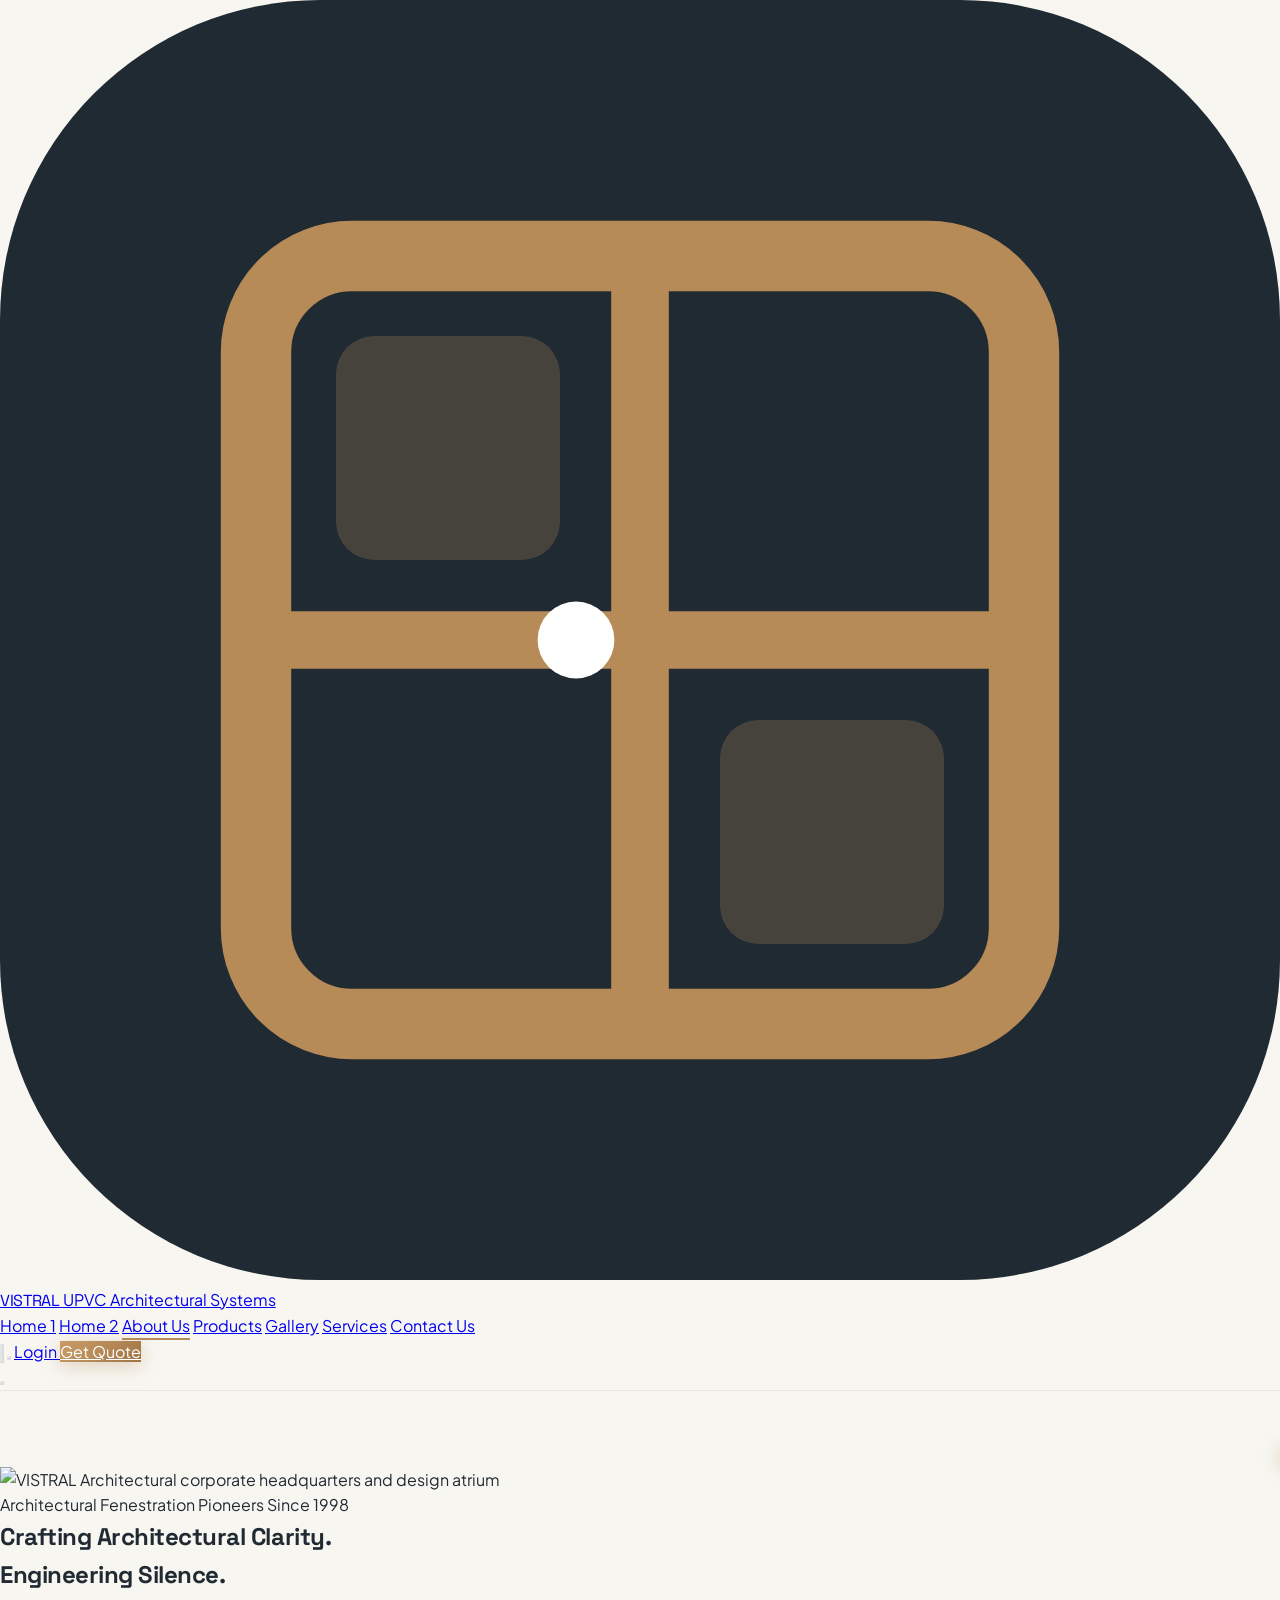
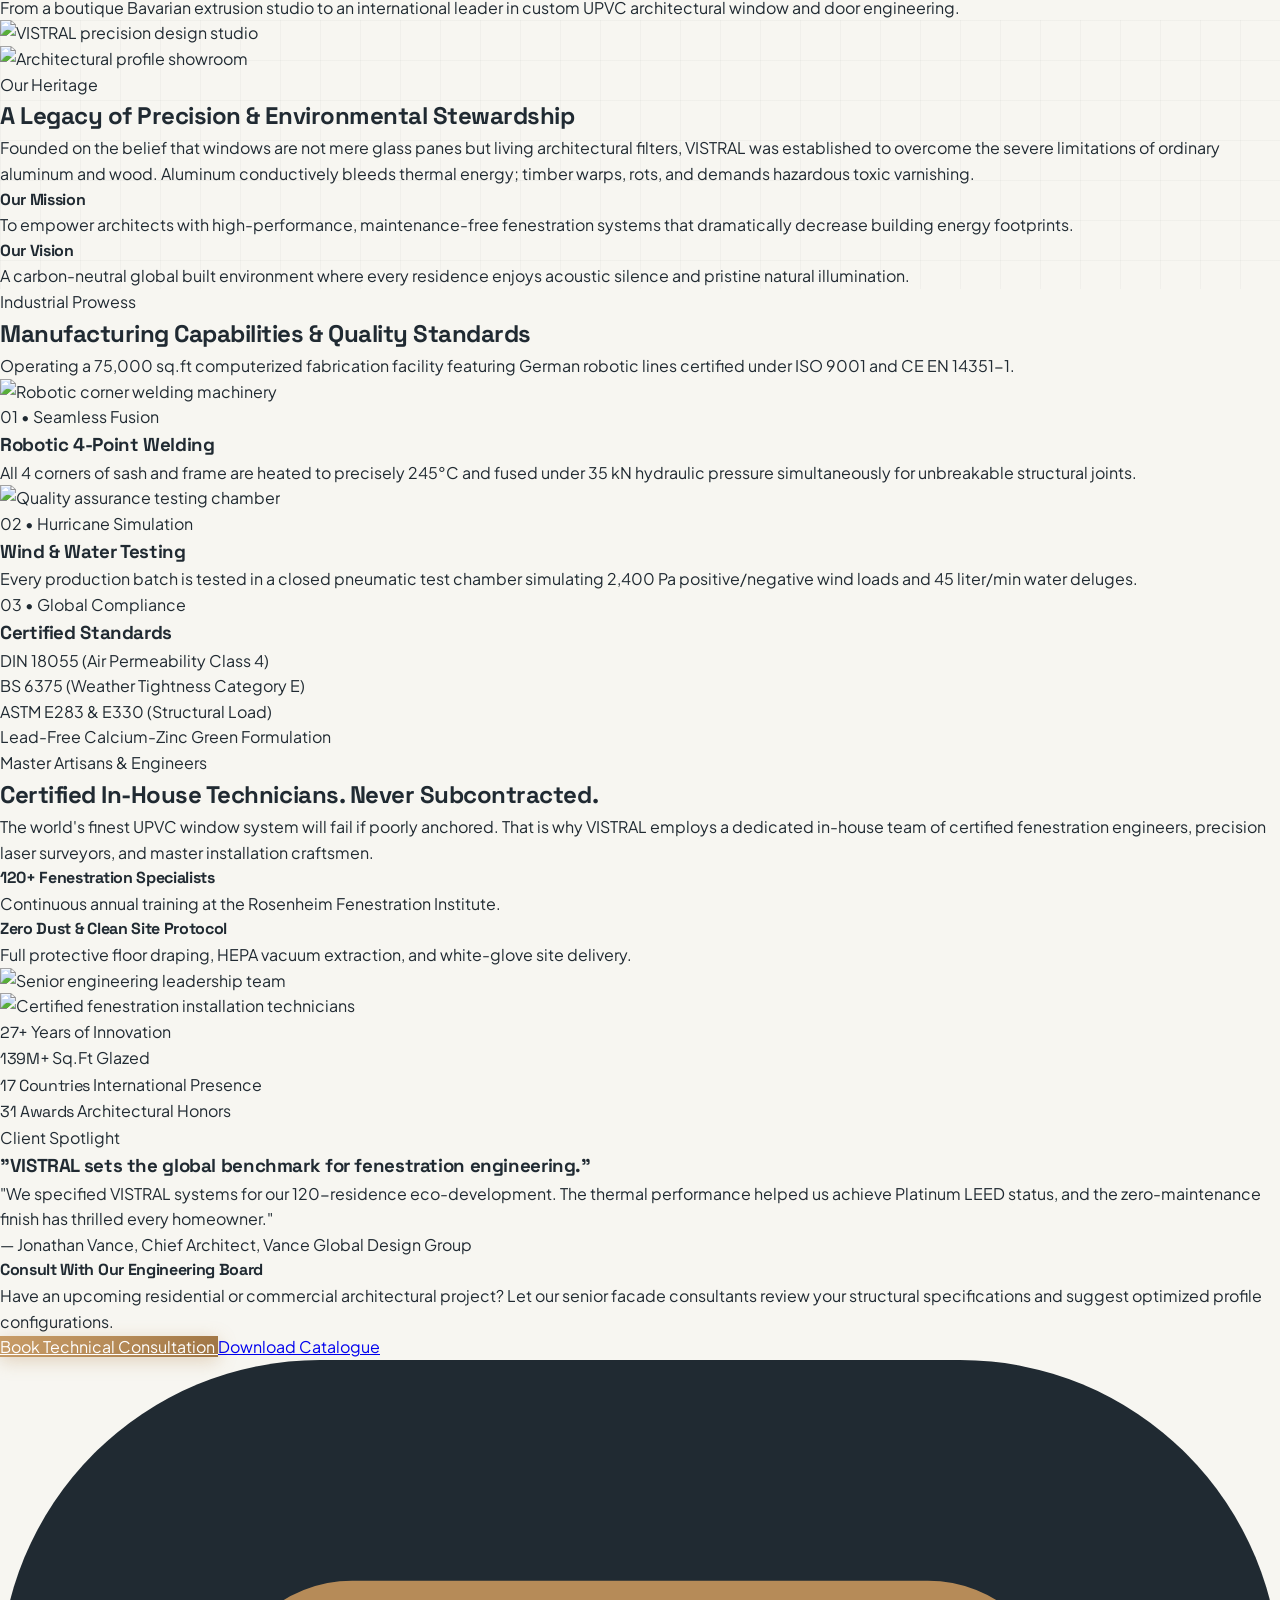
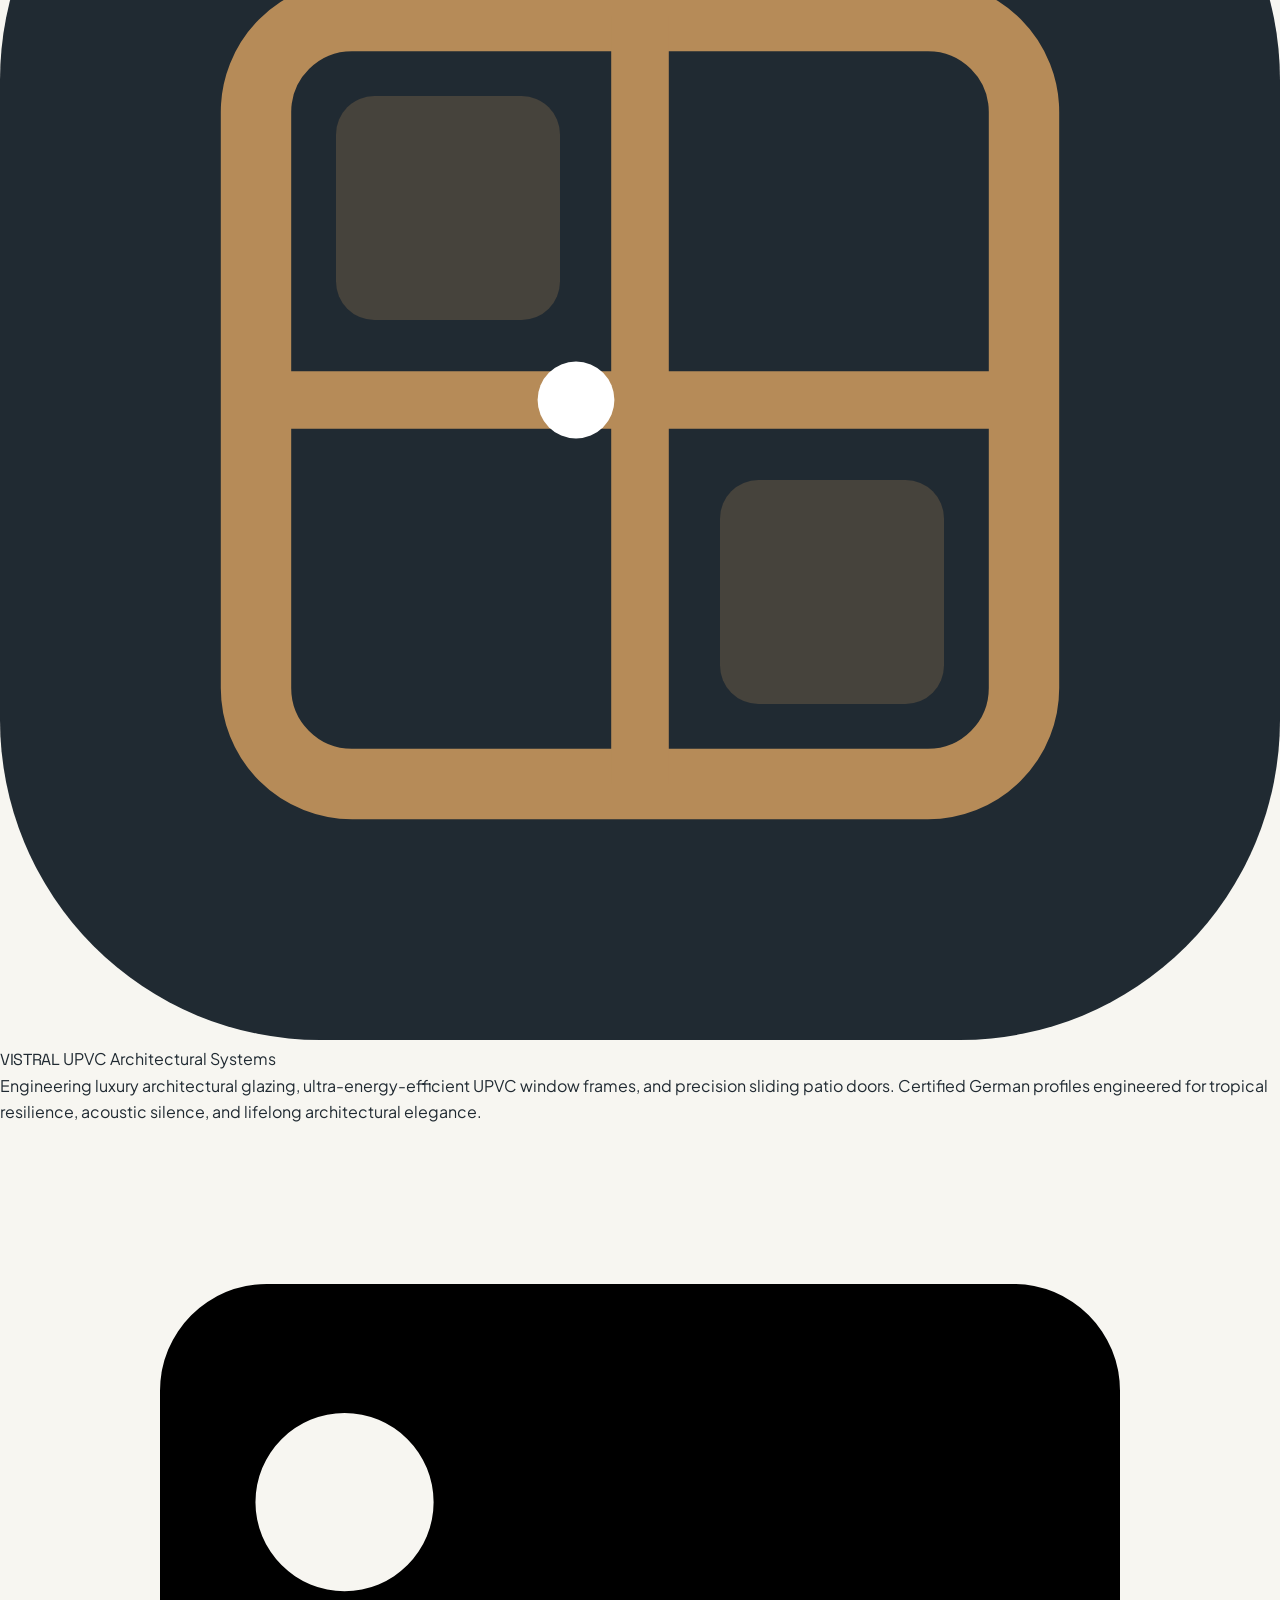
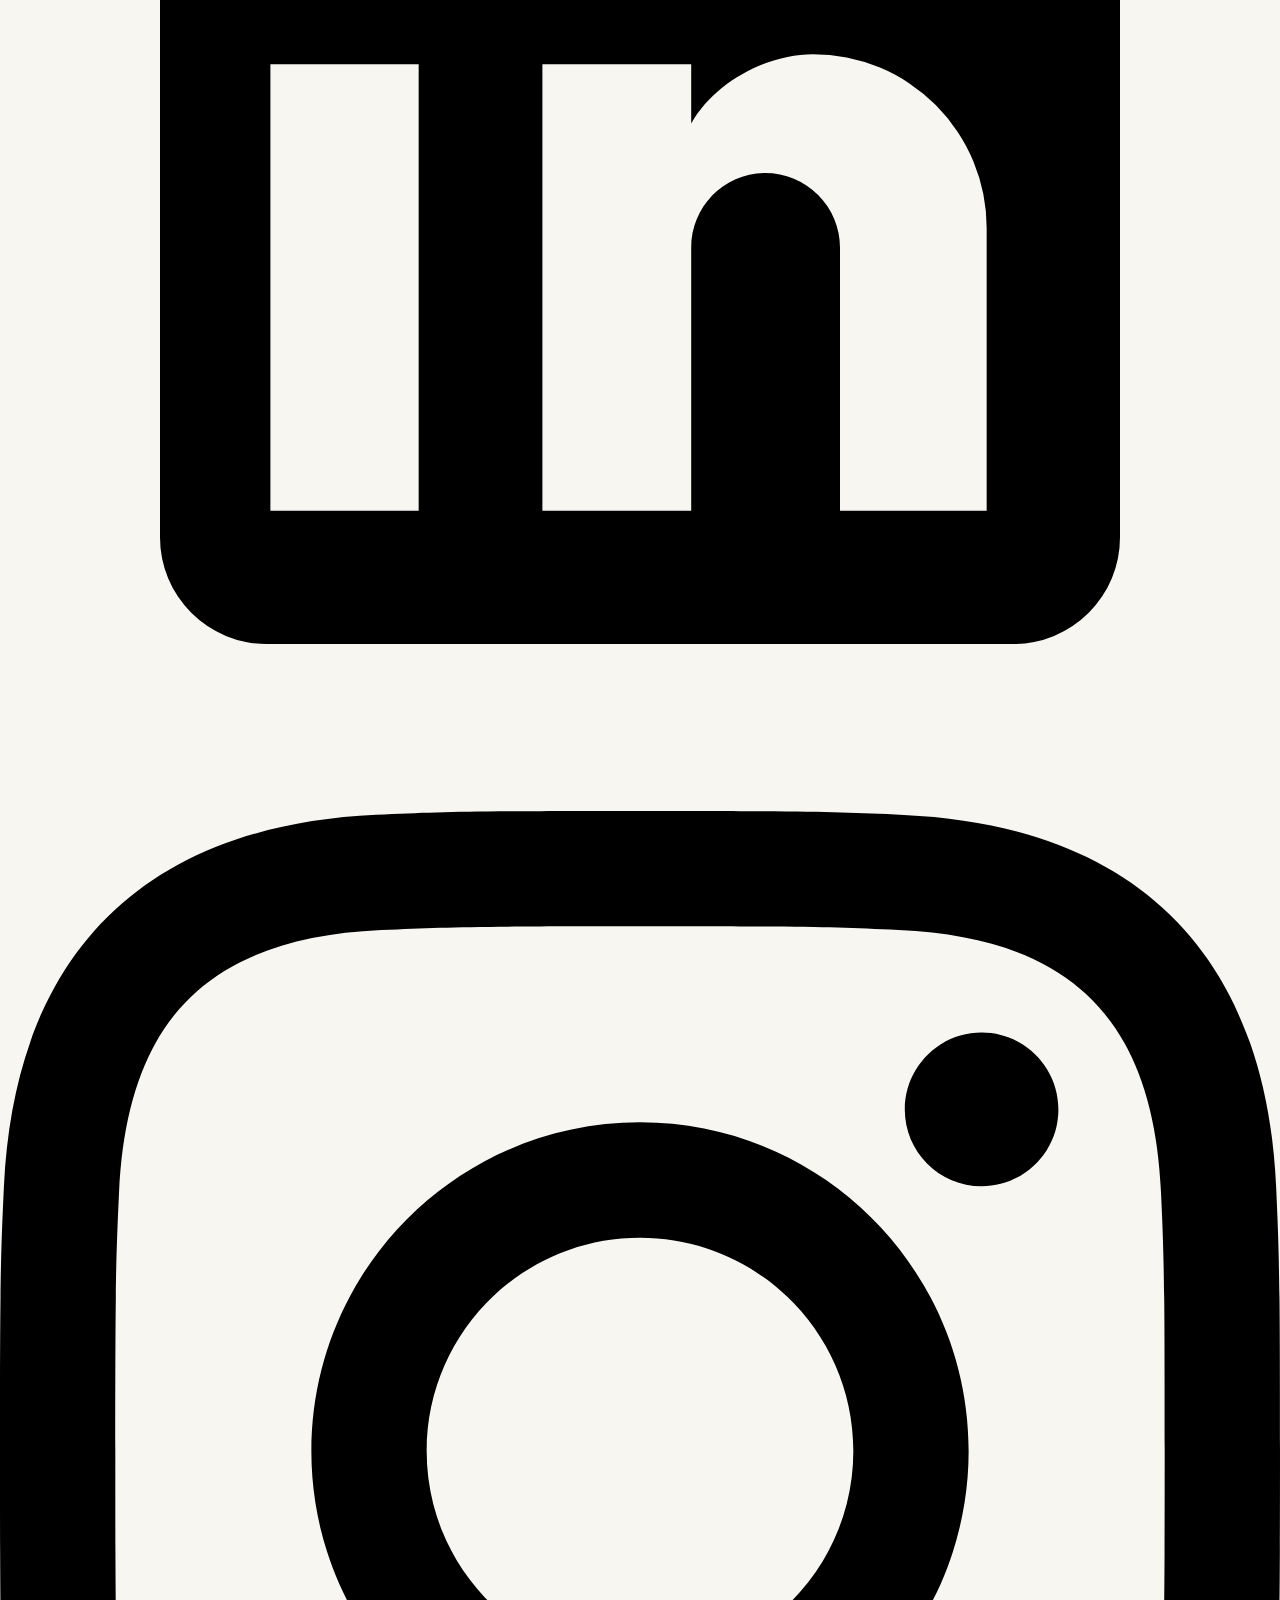
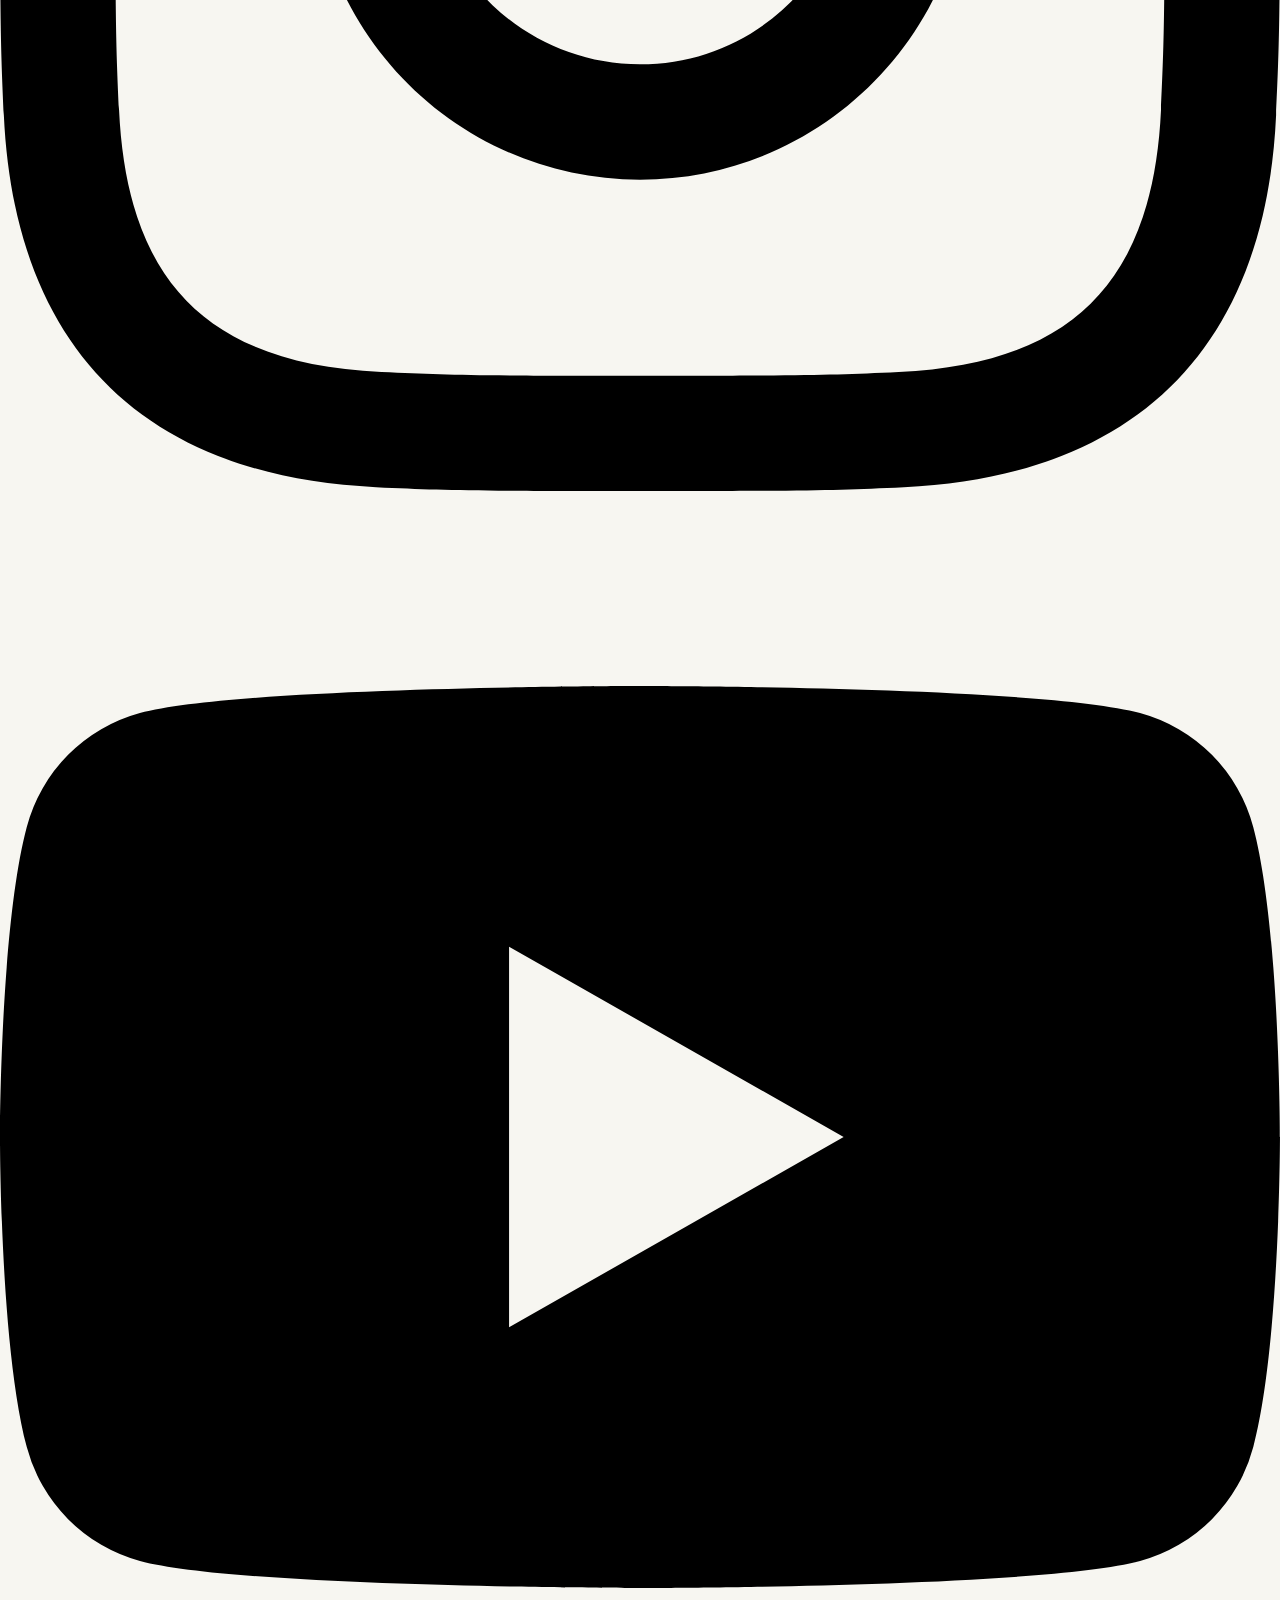
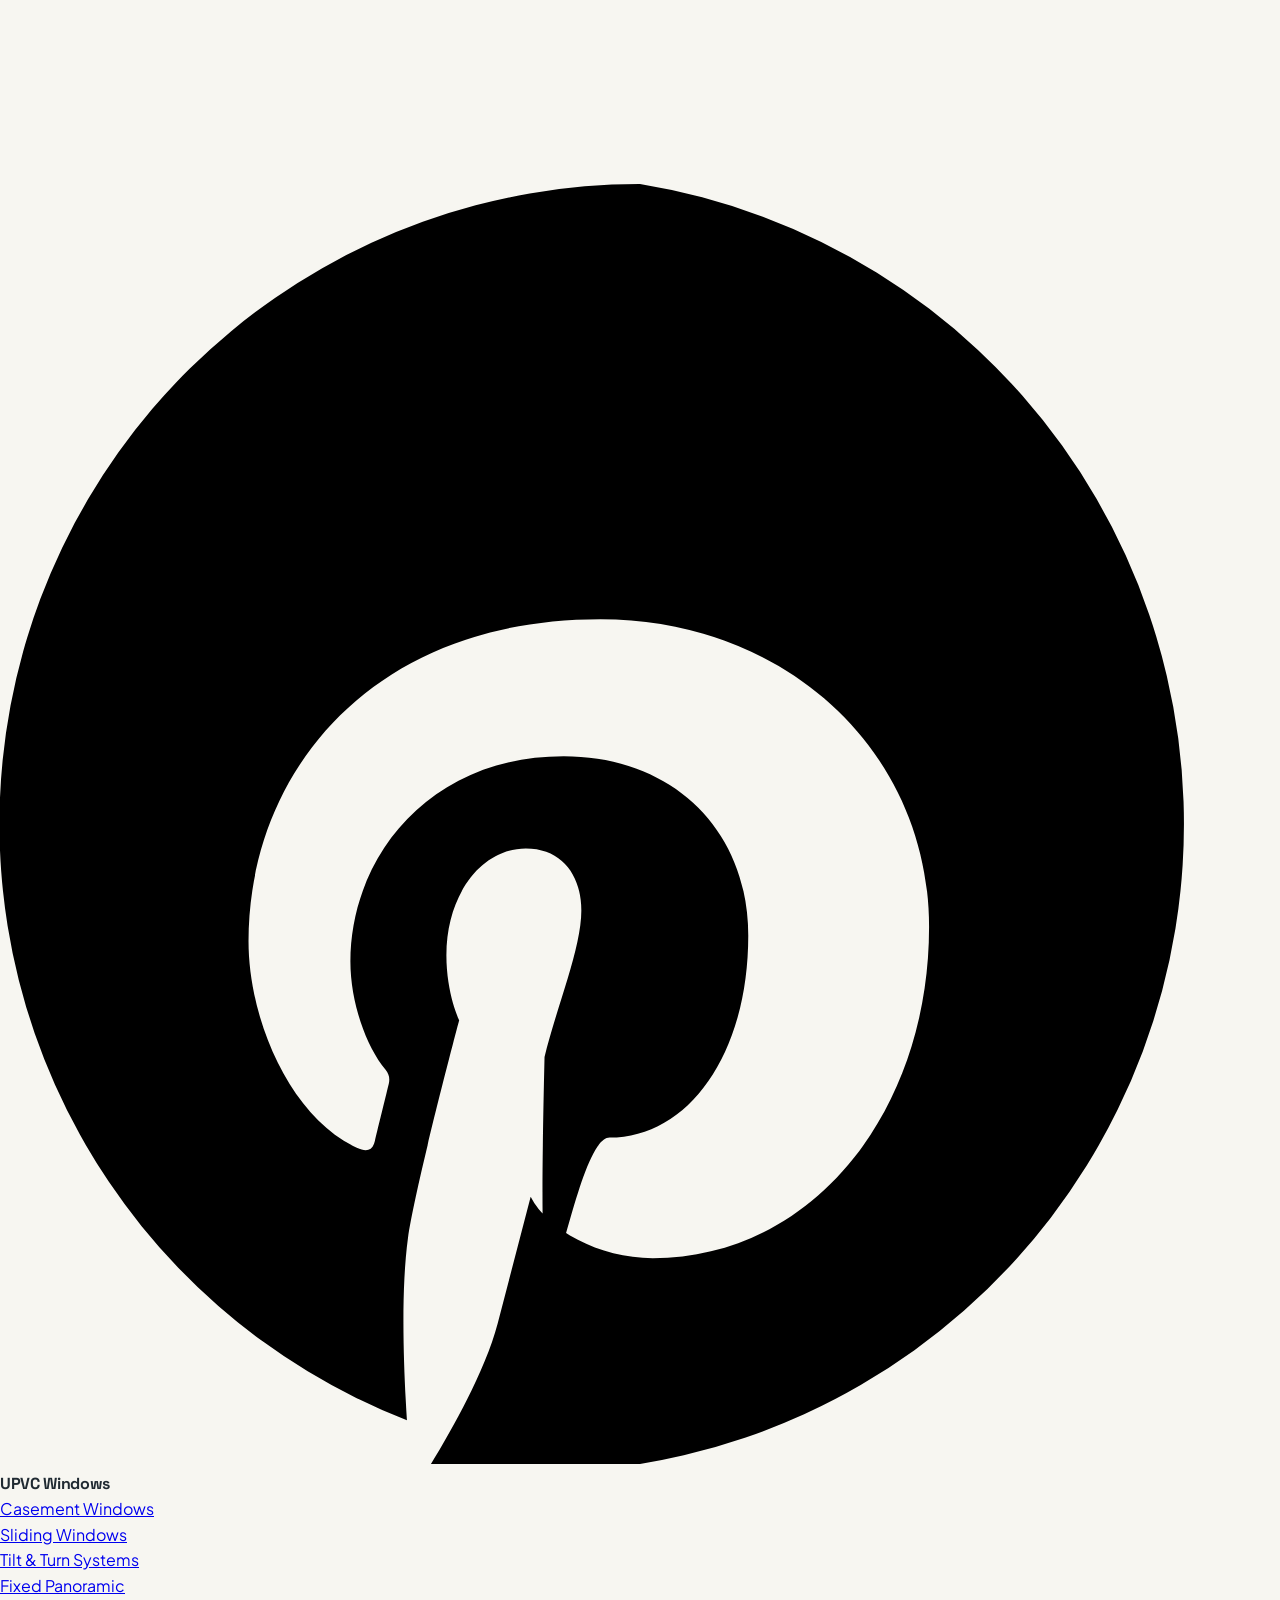
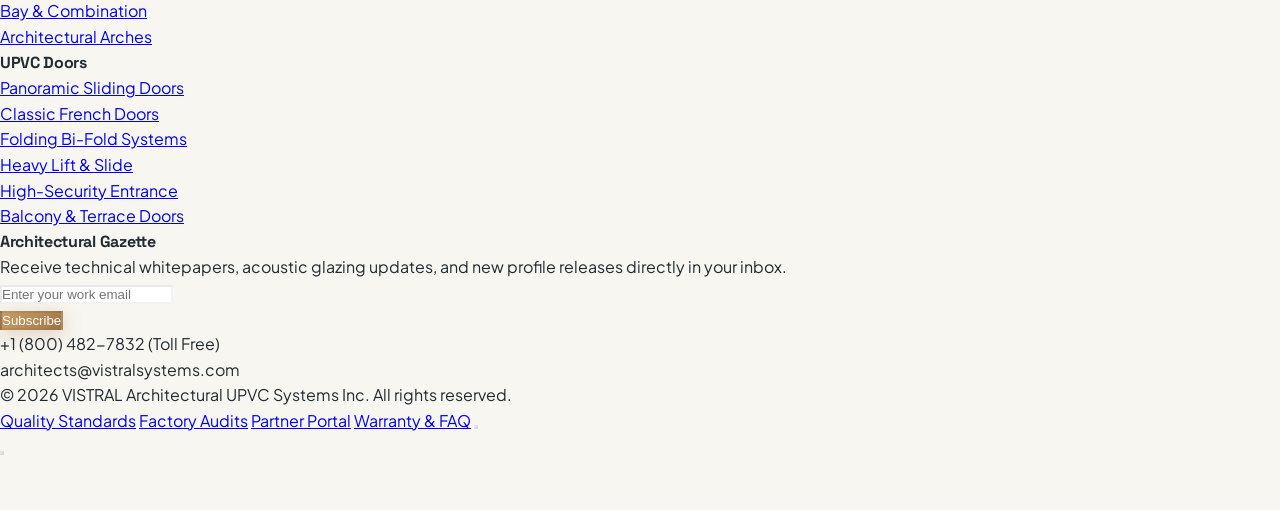
==== commit bbb44336: "corrections" ====
--- a/about.html
+++ b/about.html
@@ -80,12 +80,12 @@
         <img src="assets/logo.svg" alt="VISTRAL Logo" class="w-8 h-8 sm:w-9 sm:h-9 transform group-hover:rotate-6 transition-transform">
         <div class="flex flex-col">
           <span class="font-display font-bold text-xl sm:text-2xl tracking-tight text-charcoal dark:text-white uppercase leading-none">VISTRAL</span>
-          <span class="text-[9px] sm:text-[10px] tracking-[0.25em] text-bronze uppercase font-semibold">UPVC Systems</span>
+          <span class="text-[8px] sm:text-[9px] xl:text-[10px] tracking-[0.2em] text-bronze uppercase font-semibold whitespace-nowrap">UPVC Architectural Systems</span>
         </div>
       </a>
 
-      <!-- Desktop Navigation Links (Responsive Spacing: never wraps at 1024px) -->
-      <nav class="hidden lg:flex items-center space-x-3 xl:space-x-6 2xl:space-x-7 rtl:space-x-reverse flex-shrink-0">
+      <!-- Desktop Navigation Links (Responsive Spacing: visible from 1280px+) -->
+      <nav class="hidden xl:flex items-center space-x-6 2xl:space-x-7 rtl:space-x-reverse flex-shrink-0">
         <a href="index.html" class="nav-link text-xs xl:text-sm uppercase tracking-wider whitespace-nowrap transition-colors duration-200 text-charcoal/80 dark:text-stone-300 hover:text-bronze dark:hover:text-bronze">Home 1</a>
 <a href="home-2.html" class="nav-link text-xs xl:text-sm uppercase tracking-wider whitespace-nowrap transition-colors duration-200 text-charcoal/80 dark:text-stone-300 hover:text-bronze dark:hover:text-bronze">Home 2</a>
 <a href="about.html" class="nav-link text-xs xl:text-sm uppercase tracking-wider whitespace-nowrap transition-colors duration-200 text-bronze font-bold active">About Us</a>
@@ -97,7 +97,7 @@
       </nav>
 
       <!-- Utility Controls & Actions -->
-      <div class="hidden lg:flex items-center space-x-2 xl:space-x-3 rtl:space-x-reverse flex-shrink-0">
+      <div class="hidden xl:flex items-center space-x-2 xl:space-x-3 rtl:space-x-reverse flex-shrink-0">
         <!-- RTL Toggle Icon -->
         <button class="rtl-toggle p-2 rounded-full border border-charcoal/15 dark:border-white/15 hover:border-bronze transition-all text-charcoal dark:text-stone-200 hover:text-bronze flex items-center justify-center" title="Toggle Layout Direction (LTR / RTL)" aria-label="Toggle Layout Direction">
           <svg class="w-4 h-4 fill-none stroke-current stroke-2" viewBox="0 0 24 24" stroke-linecap="round" stroke-linejoin="round">
@@ -122,8 +122,8 @@
         </a>
       </div>
 
-      <!-- Mobile / Tablet Controls (< 1024px) -->
-      <div class="flex items-center lg:hidden">
+      <!-- Mobile / Tablet Controls (< 1280px, including 1024px) -->
+      <div class="flex items-center xl:hidden">
         <button id="mobileMenuToggle" class="p-2 rounded-lg border border-charcoal/20 dark:border-white/20 text-charcoal dark:text-white" aria-label="Open Navigation">
           <i data-lucide="menu" class="w-6 h-6"></i>
         </button>
@@ -138,7 +138,7 @@
   <div id="mobileMenuBackdrop" class="fixed inset-0 bg-black/60 z-50 opacity-0 pointer-events-none transition-opacity duration-300"></div>
 
   <!-- Mobile Navigation Drawer -->
-  <div id="mobileMenuDrawer" class="invisible fixed top-0 right-0 rtl:right-auto rtl:left-0 w-80 max-w-[85%] h-full bg-ivory dark:bg-[#182029] z-50 shadow-2xl transform translate-x-full rtl:-translate-x-full transition-transform duration-300 ease-in-out p-6 flex flex-col justify-between overflow-y-auto">
+  <div id="mobileMenuDrawer" class="invisible fixed top-0 right-0 rtl:right-auto rtl:left-0 w-80 max-w-[85%] h-full bg-ivory dark:bg-[#182029] z-50 shadow-2xl transition-transform duration-300 ease-in-out p-6 flex flex-col justify-between overflow-y-auto">
     <div>
       <div class="flex items-center justify-between pb-6 border-b border-charcoal/10 dark:border-white/10">
         <div class="flex items-center space-x-2.5 rtl:space-x-reverse">
@@ -223,13 +223,13 @@
       <div class="max-w-7xl mx-auto">
         <div class="grid grid-cols-1 lg:grid-cols-12 gap-12 items-center">
           <!-- Editorial Overlapping Images -->
-          <div class="lg:col-span-6 relative" data-aos="fade-right">
-            <div class="rounded-3xl overflow-hidden shadow-2xl border-4 border-white dark:border-[#182029] aspect-[4/3] max-w-[88%]">
+          <div class="lg:col-span-6 relative pb-6 sm:pb-8 mb-6 sm:mb-8 lg:mb-0" data-aos="fade-right">
+            <div class="rounded-2xl sm:rounded-3xl overflow-hidden shadow-xl sm:shadow-2xl border-2 sm:border-4 border-white dark:border-[#182029] aspect-[4/3] w-[82%] sm:max-w-[88%]">
               <img src="https://images.unsplash.com/photo-1497366811353-6870744d04b2?auto=format&fit=crop&w=1000&q=80" 
                    alt="VISTRAL precision design studio" 
                    class="w-full h-full object-cover">
             </div>
-            <div class="absolute -bottom-8 -right-4 w-3/5 rounded-2xl overflow-hidden shadow-2xl border-4 border-white dark:border-[#182029] hidden sm:block">
+            <div class="absolute bottom-2 right-0 sm:-bottom-8 sm:-right-4 w-[55%] sm:w-3/5 rounded-xl sm:rounded-2xl overflow-hidden shadow-xl sm:shadow-2xl border-2 sm:border-4 border-white dark:border-[#182029] z-20 block aspect-[4/3]">
               <img src="https://images.unsplash.com/photo-1524758631624-e2822e304c36?auto=format&fit=crop&w=700&q=80" 
                    alt="Architectural profile showroom" 
                    class="w-full h-full object-cover">
@@ -457,42 +457,42 @@
   </main>
 
   <!-- Premium Footer -->
-  <footer class="bg-charcoal text-white pt-16 pb-12 border-t border-bronze/20 mt-auto">
+  <footer class="bg-white dark:bg-charcoal text-charcoal dark:text-white pt-16 pb-12 border-t border-charcoal/10 dark:border-bronze/20 mt-auto transition-colors duration-300">
     <div class="max-w-7xl mx-auto px-4 sm:px-8">
-      <div class="grid grid-cols-1 md:grid-cols-2 lg:grid-cols-5 gap-10 pb-12 border-b border-white/10">
+      <div class="grid grid-cols-1 md:grid-cols-2 lg:grid-cols-4 gap-8 xl:gap-12 pb-12 border-b border-charcoal/10 dark:border-white/10">
         <!-- Col 1: Brand & Bio -->
-        <div class="lg:col-span-2 space-y-4">
+        <div class="space-y-4">
           <div class="flex items-center space-x-3 rtl:space-x-reverse">
             <img src="assets/logo.svg" alt="VISTRAL Logo" class="w-9 h-9">
             <div>
-              <span class="font-display font-bold text-2xl tracking-tight text-white uppercase leading-none">VISTRAL</span>
-              <span class="block text-[10px] tracking-[0.25em] text-bronze uppercase font-semibold">UPVC Architectural Systems</span>
-            </div>
-          </div>
-          <p class="text-stone-300 text-sm leading-relaxed max-w-sm">
+              <span class="font-display font-bold text-2xl tracking-tight text-charcoal dark:text-white uppercase leading-none">VISTRAL</span>
+              <span class="block text-[10px] tracking-[0.25em] text-bronze uppercase font-semibold whitespace-nowrap">UPVC Architectural Systems</span>
+            </div>
+          </div>
+          <p class="text-charcoal/70 dark:text-stone-300 text-xs sm:text-sm leading-relaxed">
             Engineering luxury architectural glazing, ultra-energy-efficient UPVC window frames, and precision sliding patio doors. Certified German profiles engineered for tropical resilience, acoustic silence, and lifelong architectural elegance.
           </p>
           <div class="flex items-center space-x-3 rtl:space-x-reverse pt-2">
             <!-- LinkedIn (Official #0A66C2) -->
-            <a href="https://linkedin.com" target="_blank" rel="noopener" class="social-btn-linkedin w-9 h-9 rounded-full bg-white/5 border border-white/10 flex items-center justify-center text-stone-300" aria-label="LinkedIn">
+            <a href="https://linkedin.com" target="_blank" rel="noopener" class="social-btn-linkedin w-9 h-9 rounded-full bg-charcoal/5 dark:bg-white/5 border border-charcoal/10 dark:border-white/10 flex items-center justify-center text-charcoal/70 dark:text-stone-300" aria-label="LinkedIn">
               <svg class="w-4 h-4 fill-current" viewBox="0 0 24 24">
                 <path d="M19 3a2 2 0 0 1 2 2v14a2 2 0 0 1-2 2H5a2 2 0 0 1-2-2V5a2 2 0 0 1 2-2h14m-.5 15.5v-5.3a3.26 3.26 0 0 0-3.26-3.26c-.85 0-1.84.52-2.28 1.3v-1.11h-2.79v8.37h2.79v-4.93c0-.77.62-1.4 1.39-1.4a1.4 1.4 0 0 1 1.4 1.4v4.93h2.75M6.46 8.76a1.67 1.67 0 1 0 0-3.34 1.67 1.67 0 0 0 0 3.34m1.39 9.74v-8.37H5.07v8.37h2.78z"/>
               </svg>
             </a>
             <!-- Instagram (Official Gradient) -->
-            <a href="https://instagram.com" target="_blank" rel="noopener" class="social-btn-instagram w-9 h-9 rounded-full bg-white/5 border border-white/10 flex items-center justify-center text-stone-300" aria-label="Instagram">
+            <a href="https://instagram.com" target="_blank" rel="noopener" class="social-btn-instagram w-9 h-9 rounded-full bg-charcoal/5 dark:bg-white/5 border border-charcoal/10 dark:border-white/10 flex items-center justify-center text-charcoal/70 dark:text-stone-300" aria-label="Instagram">
               <svg class="w-4 h-4 fill-current" viewBox="0 0 24 24">
                 <path d="M12 2.163c3.204 0 3.584.012 4.85.07 3.252.148 4.771 1.691 4.919 4.919.058 1.265.069 1.645.069 4.849 0 3.205-.012 3.584-.069 4.849-.149 3.225-1.664 4.771-4.919 4.919-1.266.058-1.644.07-4.85.07-3.204 0-3.584-.012-4.849-.07-3.26-.149-4.771-1.699-4.919-4.92-.058-1.265-.07-1.644-.07-4.849 0-3.204.013-3.583.07-4.849.149-3.227 1.664-4.771 4.919-4.919 1.266-.057 1.645-.069 4.849-.069zm0-2.163c-3.259 0-3.667.014-4.947.072-4.358.2-6.78 2.618-6.98 6.98-.059 1.281-.073 1.689-.073 4.948 0 3.259.014 3.668.072 4.948.2 4.358 2.618 6.78 6.98 6.98 1.281.058 1.689.072 4.948.072 3.259 0 3.668-.014 4.948-.072 4.354-.2 6.782-2.618 6.979-6.98.059-1.28.073-1.689.073-4.948 0-3.259-.014-3.667-.072-4.947-.196-4.354-2.617-6.78-6.979-6.98-1.281-.059-1.69-.073-4.949-.073zm0 5.838c-3.403 0-6.162 2.759-6.162 6.162s2.759 6.163 6.162 6.163 6.162-2.759 6.162-6.163c0-3.403-2.759-6.162-6.162-6.162zm0 10.162c-2.209 0-4-1.79-4-4 0-2.209 1.791-4 4-4s4 1.791 4 4c0 2.21-1.791 4-4 4zm6.406-11.845c-.796 0-1.441.645-1.441 1.44s.645 1.44 1.441 1.44c.795 0 1.439-.645 1.439-1.44s-.644-1.44-1.439-1.44z"/>
               </svg>
             </a>
             <!-- YouTube (Official #FF0000) -->
-            <a href="https://youtube.com" target="_blank" rel="noopener" class="social-btn-youtube w-9 h-9 rounded-full bg-white/5 border border-white/10 flex items-center justify-center text-stone-300" aria-label="YouTube">
+            <a href="https://youtube.com" target="_blank" rel="noopener" class="social-btn-youtube w-9 h-9 rounded-full bg-charcoal/5 dark:bg-white/5 border border-charcoal/10 dark:border-white/10 flex items-center justify-center text-charcoal/70 dark:text-stone-300" aria-label="YouTube">
               <svg class="w-4 h-4 fill-current" viewBox="0 0 24 24">
                 <path d="M23.498 6.186a3.016 3.016 0 0 0-2.122-2.136C19.505 3.545 12 3.545 12 3.545s-7.505 0-9.377.505A3.017 3.017 0 0 0 .502 6.186C0 8.07 0 12 0 12s0 3.93.502 5.814a3.016 3.016 0 0 0 2.122 2.136c1.871.505 9.376.505 9.376.505s7.505 0 9.377-.505a3.015 3.015 0 0 0 2.122-2.136C24 15.93 24 12 24 12s0-3.93-.502-5.814zM9.545 15.568V8.432L15.818 12l-6.273 3.568z"/>
               </svg>
             </a>
             <!-- Pinterest (Official #E60023) -->
-            <a href="https://pinterest.com" target="_blank" rel="noopener" class="social-btn-pinterest w-9 h-9 rounded-full bg-white/5 border border-white/10 flex items-center justify-center text-stone-300" aria-label="Pinterest">
+            <a href="https://pinterest.com" target="_blank" rel="noopener" class="social-btn-pinterest w-9 h-9 rounded-full bg-charcoal/5 dark:bg-white/5 border border-charcoal/10 dark:border-white/10 flex items-center justify-center text-charcoal/70 dark:text-stone-300" aria-label="Pinterest">
               <svg class="w-4 h-4 fill-current" viewBox="0 0 24 24">
                 <path d="M12 0a12 12 0 0 0-4.37 23.18c-.06-.94-.12-2.39.02-3.42.14-.99.96-4.08.96-4.08s-.24-.49-.24-1.22c0-1.14.66-2 1.49-2 .7 0 1.04.53 1.04 1.16 0 .71-.45 1.77-.69 2.75-.2 8.35.41 1.51 1.22 1.51 1.47 0 2.6-1.55 2.6-3.79 0-1.98-1.42-3.36-3.46-3.36-2.52 0-4 1.89-4 3.85 0 .76.29 1.58.66 2.03.07.09.08.17.06.26-.07.29-.23.94-.26 1.07-.04.18-.15.22-.34.13-1.25-.58-2.03-2.4-2.03-3.87 0-3.15 2.29-6.04 6.6-6.04 3.46 0 6.16 2.47 6.16 5.77 0 3.44-2.17 6.21-5.18 6.21-1.01 0-1.97-.53-2.29-1.15l-.62 2.38c-.23.87-.84 1.96-1.25 2.63A12 12 0 1 0 12 0z"/>
               </svg>
@@ -501,52 +501,52 @@
         </div>
 
         <!-- Col 2: Window Solutions -->
-        <div class="space-y-3">
-          <h4 class="font-display text-sm uppercase tracking-wider font-bold text-bronze">UPVC Windows</h4>
-          <ul class="space-y-2 text-sm text-stone-300">
-            <li><a href="products.html#casement-windows" class="hover:text-bronze transition-colors">Casement Windows</a></li>
-            <li><a href="products.html#sliding-windows" class="hover:text-bronze transition-colors">Sliding Windows</a></li>
-            <li><a href="products.html#tilt-turn-windows" class="hover:text-bronze transition-colors">Tilt & Turn Systems</a></li>
-            <li><a href="products.html#fixed-panoramic" class="hover:text-bronze transition-colors">Fixed Panoramic</a></li>
-            <li><a href="products.html#bay-windows" class="hover:text-bronze transition-colors">Bay & Combination</a></li>
-            <li><a href="products.html#arch-windows" class="hover:text-bronze transition-colors">Architectural Arches</a></li>
+        <div class="space-y-3 footer-nav-col">
+          <h4 class="font-display text-sm uppercase tracking-wider font-bold text-bronze whitespace-nowrap">UPVC Windows</h4>
+          <ul class="space-y-2 text-sm text-charcoal/70 dark:text-stone-300">
+            <li><a href="products.html#casement-windows" class="hover:text-bronze transition-colors whitespace-nowrap">Casement Windows</a></li>
+            <li><a href="products.html#sliding-windows" class="hover:text-bronze transition-colors whitespace-nowrap">Sliding Windows</a></li>
+            <li><a href="products.html#tilt-turn-windows" class="hover:text-bronze transition-colors whitespace-nowrap">Tilt & Turn Systems</a></li>
+            <li><a href="products.html#fixed-panoramic" class="hover:text-bronze transition-colors whitespace-nowrap">Fixed Panoramic</a></li>
+            <li><a href="products.html#bay-windows" class="hover:text-bronze transition-colors whitespace-nowrap">Bay & Combination</a></li>
+            <li><a href="products.html#arch-windows" class="hover:text-bronze transition-colors whitespace-nowrap">Architectural Arches</a></li>
           </ul>
         </div>
 
         <!-- Col 3: Door Systems -->
-        <div class="space-y-3">
-          <h4 class="font-display text-sm uppercase tracking-wider font-bold text-bronze">UPVC Doors</h4>
-          <ul class="space-y-2 text-sm text-stone-300">
-            <li><a href="products.html#sliding-doors" class="hover:text-bronze transition-colors">Panoramic Sliding Doors</a></li>
-            <li><a href="products.html#french-doors" class="hover:text-bronze transition-colors">Classic French Doors</a></li>
-            <li><a href="products.html#folding-bifold" class="hover:text-bronze transition-colors">Folding Bi-Fold Systems</a></li>
-            <li><a href="products.html#lift-slide" class="hover:text-bronze transition-colors">Heavy Lift & Slide</a></li>
-            <li><a href="products.html#entrance-doors" class="hover:text-bronze transition-colors">High-Security Entrance</a></li>
-            <li><a href="products.html#balcony-doors" class="hover:text-bronze transition-colors">Balcony & Terrace Doors</a></li>
+        <div class="space-y-3 footer-nav-col">
+          <h4 class="font-display text-sm uppercase tracking-wider font-bold text-bronze whitespace-nowrap">UPVC Doors</h4>
+          <ul class="space-y-2 text-sm text-charcoal/70 dark:text-stone-300">
+            <li><a href="products.html#sliding-doors" class="hover:text-bronze transition-colors whitespace-nowrap">Panoramic Sliding Doors</a></li>
+            <li><a href="products.html#french-doors" class="hover:text-bronze transition-colors whitespace-nowrap">Classic French Doors</a></li>
+            <li><a href="products.html#folding-bifold" class="hover:text-bronze transition-colors whitespace-nowrap">Folding Bi-Fold Systems</a></li>
+            <li><a href="products.html#lift-slide" class="hover:text-bronze transition-colors whitespace-nowrap">Heavy Lift & Slide</a></li>
+            <li><a href="products.html#entrance-doors" class="hover:text-bronze transition-colors whitespace-nowrap">High-Security Entrance</a></li>
+            <li><a href="products.html#balcony-doors" class="hover:text-bronze transition-colors whitespace-nowrap">Balcony & Terrace Doors</a></li>
           </ul>
         </div>
 
         <!-- Col 4: Newsletter & Direct Contact -->
         <div class="space-y-3">
-          <h4 class="font-display text-sm uppercase tracking-wider font-bold text-bronze">Architectural Gazette</h4>
-          <p class="text-xs text-stone-300 leading-relaxed">
+          <h4 class="font-display text-sm uppercase tracking-wider font-bold text-bronze whitespace-nowrap">Architectural Gazette</h4>
+          <p class="text-xs text-charcoal/70 dark:text-stone-300 leading-relaxed">
             Receive technical whitepapers, acoustic glazing updates, and new profile releases directly in your inbox.
           </p>
           <form class="newsletter-form flex flex-col space-y-2">
             <div class="relative">
-              <input type="email" required placeholder="Enter your work email" class="w-full bg-white/5 border border-white/15 focus:border-bronze rounded-lg px-3.5 py-2.5 text-xs text-white placeholder-stone-400 focus:outline-none">
-            </div>
-            <button type="submit" class="bronze-gradient-btn py-2 px-4 rounded-lg text-xs uppercase font-bold tracking-wider text-center">
+              <input type="email" required placeholder="Enter your work email" class="w-full bg-ivory dark:bg-white/5 border border-charcoal/15 dark:border-white/15 focus:border-bronze rounded-lg px-3.5 py-2.5 text-xs text-charcoal dark:text-white placeholder-charcoal/40 dark:placeholder-stone-400 focus:outline-none">
+            </div>
+            <button type="submit" class="bronze-gradient-btn py-2 px-4 rounded-lg text-xs uppercase font-bold tracking-wider text-center whitespace-nowrap">
               Subscribe
             </button>
           </form>
-          <div class="pt-2 text-xs text-stone-400 space-y-1">
-            <div class="flex items-center space-x-2 rtl:space-x-reverse">
-              <i data-lucide="phone-call" class="w-3.5 h-3.5 text-bronze"></i>
+          <div class="pt-2 text-xs text-charcoal/70 dark:text-stone-400 space-y-1">
+            <div class="flex items-center space-x-2 rtl:space-x-reverse whitespace-nowrap">
+              <i data-lucide="phone-call" class="w-3.5 h-3.5 text-bronze flex-shrink-0"></i>
               <span>+1 (800) 482-7832 (Toll Free)</span>
             </div>
-            <div class="flex items-center space-x-2 rtl:space-x-reverse">
-              <i data-lucide="mail" class="w-3.5 h-3.5 text-bronze"></i>
+            <div class="flex items-center space-x-2 rtl:space-x-reverse whitespace-nowrap">
+              <i data-lucide="mail" class="w-3.5 h-3.5 text-bronze flex-shrink-0"></i>
               <span>architects@vistralsystems.com</span>
             </div>
           </div>
@@ -554,22 +554,28 @@
       </div>
 
       <!-- Bottom Bar -->
-      <div class="pt-8 flex flex-col md:flex-row items-center justify-between text-xs text-stone-400 gap-4">
-        <p>&copy; 2026 VISTRAL Architectural UPVC Systems Inc. All rights reserved.</p>
-        <div class="flex items-center space-x-5 rtl:space-x-reverse">
-          <a href="about.html" class="hover:text-bronze transition-colors">Quality Standards</a>
-          <a href="contact.html" class="hover:text-bronze transition-colors">Factory Audits</a>
-          <a href="login.html" class="hover:text-bronze transition-colors">Partner Portal</a>
-          <a href="contact.html#faq" class="hover:text-bronze transition-colors">Warranty & FAQ</a>
+      <div class="pt-8 flex flex-col md:flex-row items-center justify-between text-xs text-charcoal/60 dark:text-stone-400 gap-4">
+        <p class="text-center md:text-left rtl:md:text-right">&copy; 2026 VISTRAL Architectural UPVC Systems Inc. All rights reserved.</p>
+        <div class="flex items-center space-x-4 sm:space-x-5 rtl:space-x-reverse flex-wrap sm:flex-nowrap justify-center sm:justify-end">
+          <a href="about.html" class="hover:text-bronze transition-colors whitespace-nowrap">Quality Standards</a>
+          <a href="contact.html" class="hover:text-bronze transition-colors whitespace-nowrap">Factory Audits</a>
+          <a href="login.html" class="hover:text-bronze transition-colors whitespace-nowrap">Partner Portal</a>
+          <a href="contact.html#faq" class="hover:text-bronze transition-colors whitespace-nowrap">Warranty & FAQ</a>
           
           <!-- Back to Top Arrow in Right Corner -->
-          <button type="button" class="back-to-top-btn w-9 h-9 rounded-full bg-white/10 hover:bg-bronze border border-white/20 text-stone-200 hover:text-white flex items-center justify-center transition-all duration-300 transform hover:-translate-y-1 hover:shadow-[0_0_15px_rgba(182,139,88,0.4)] ml-2 rtl:ml-0 rtl:mr-2 group cursor-pointer" title="Back to Top" aria-label="Back to Top">
+          <button type="button" class="back-to-top-btn w-9 h-9 rounded-full bg-charcoal/5 dark:bg-white/10 hover:bg-bronze dark:hover:bg-bronze border border-charcoal/15 dark:border-white/20 text-charcoal dark:text-stone-200 hover:text-white dark:hover:text-white flex items-center justify-center transition-all duration-300 transform hover:-translate-y-1 hover:shadow-[0_0_15px_rgba(182,139,88,0.4)] ml-2 rtl:ml-0 rtl:mr-2 group cursor-pointer" title="Back to Top" aria-label="Back to Top">
             <i data-lucide="arrow-up" class="w-4 h-4 transform group-hover:-translate-y-0.5 transition-transform"></i>
           </button>
         </div>
       </div>
     </div>
   </footer>
+
+  <!-- Floating Scroll / Back to Top Button (Visible across all sections) -->
+  <button id="floatingScrollBtn" type="button" class="fixed bottom-6 right-6 rtl:right-auto rtl:left-6 z-40 w-11 h-11 rounded-full bg-white/95 dark:bg-[#182029]/95 backdrop-blur-md border border-charcoal/15 dark:border-white/20 text-charcoal dark:text-stone-200 hover:text-white dark:hover:text-white hover:bg-bronze dark:hover:bg-bronze shadow-2xl flex items-center justify-center transition-all duration-300 transform hover:-translate-y-1 hover:shadow-bronze group cursor-pointer" title="Scroll Down" aria-label="Scroll">
+    <i data-lucide="arrow-down" id="scrollDownIcon" class="w-5 h-5 transform group-hover:translate-y-0.5 transition-transform"></i>
+    <i data-lucide="arrow-up" id="scrollUpIcon" class="w-5 h-5 transform group-hover:-translate-y-0.5 transition-transform hidden"></i>
+  </button>
 
   <!-- Lightbox Modal Container -->
   <div id="lightboxModal" class="hidden fixed inset-0 z-50 bg-black/90 flex items-center justify-center p-4">
--- a/css/style.css
+++ b/css/style.css
@@ -112,6 +112,29 @@
   margin-left: auto;
 }
 
+/* Mobile Navigation Drawer (LTR & RTL responsive docking) */
+#mobileMenuDrawer {
+  transition: transform 0.3s cubic-bezier(0.16, 1, 0.3, 1), visibility 0.3s ease;
+}
+
+html[dir="ltr"] #mobileMenuDrawer,
+html:not([dir="rtl"]) #mobileMenuDrawer {
+  right: 0;
+  left: auto;
+  transform: translateX(100%);
+}
+
+html[dir="rtl"] #mobileMenuDrawer {
+  left: 0;
+  right: auto;
+  transform: translateX(-100%);
+}
+
+#mobileMenuDrawer.drawer-open {
+  transform: translateX(0) !important;
+  visibility: visible !important;
+}
+
 /* Glass & Texture Accents */
 .glass-nav {
   backdrop-filter: blur(16px);
@@ -340,4 +363,33 @@
   transform: translateY(-4px) scale(1.08) !important;
 }
 
-
+/* Gallery Animation */
+@keyframes fadeIn {
+  from {
+    opacity: 0;
+    transform: translateY(8px);
+  }
+  to {
+    opacity: 1;
+    transform: translateY(0);
+  }
+}
+
+.animate-fadeIn {
+  animation: fadeIn 0.35s ease-out forwards;
+}
+
+/* Footer Menu & Column Alignment */
+.footer-nav-col h4 {
+  min-height: 1.5rem;
+  display: flex;
+  align-items: center;
+}
+
+.footer-nav-col ul li a {
+  display: inline-block;
+  line-height: 1.6;
+}
+
+
+
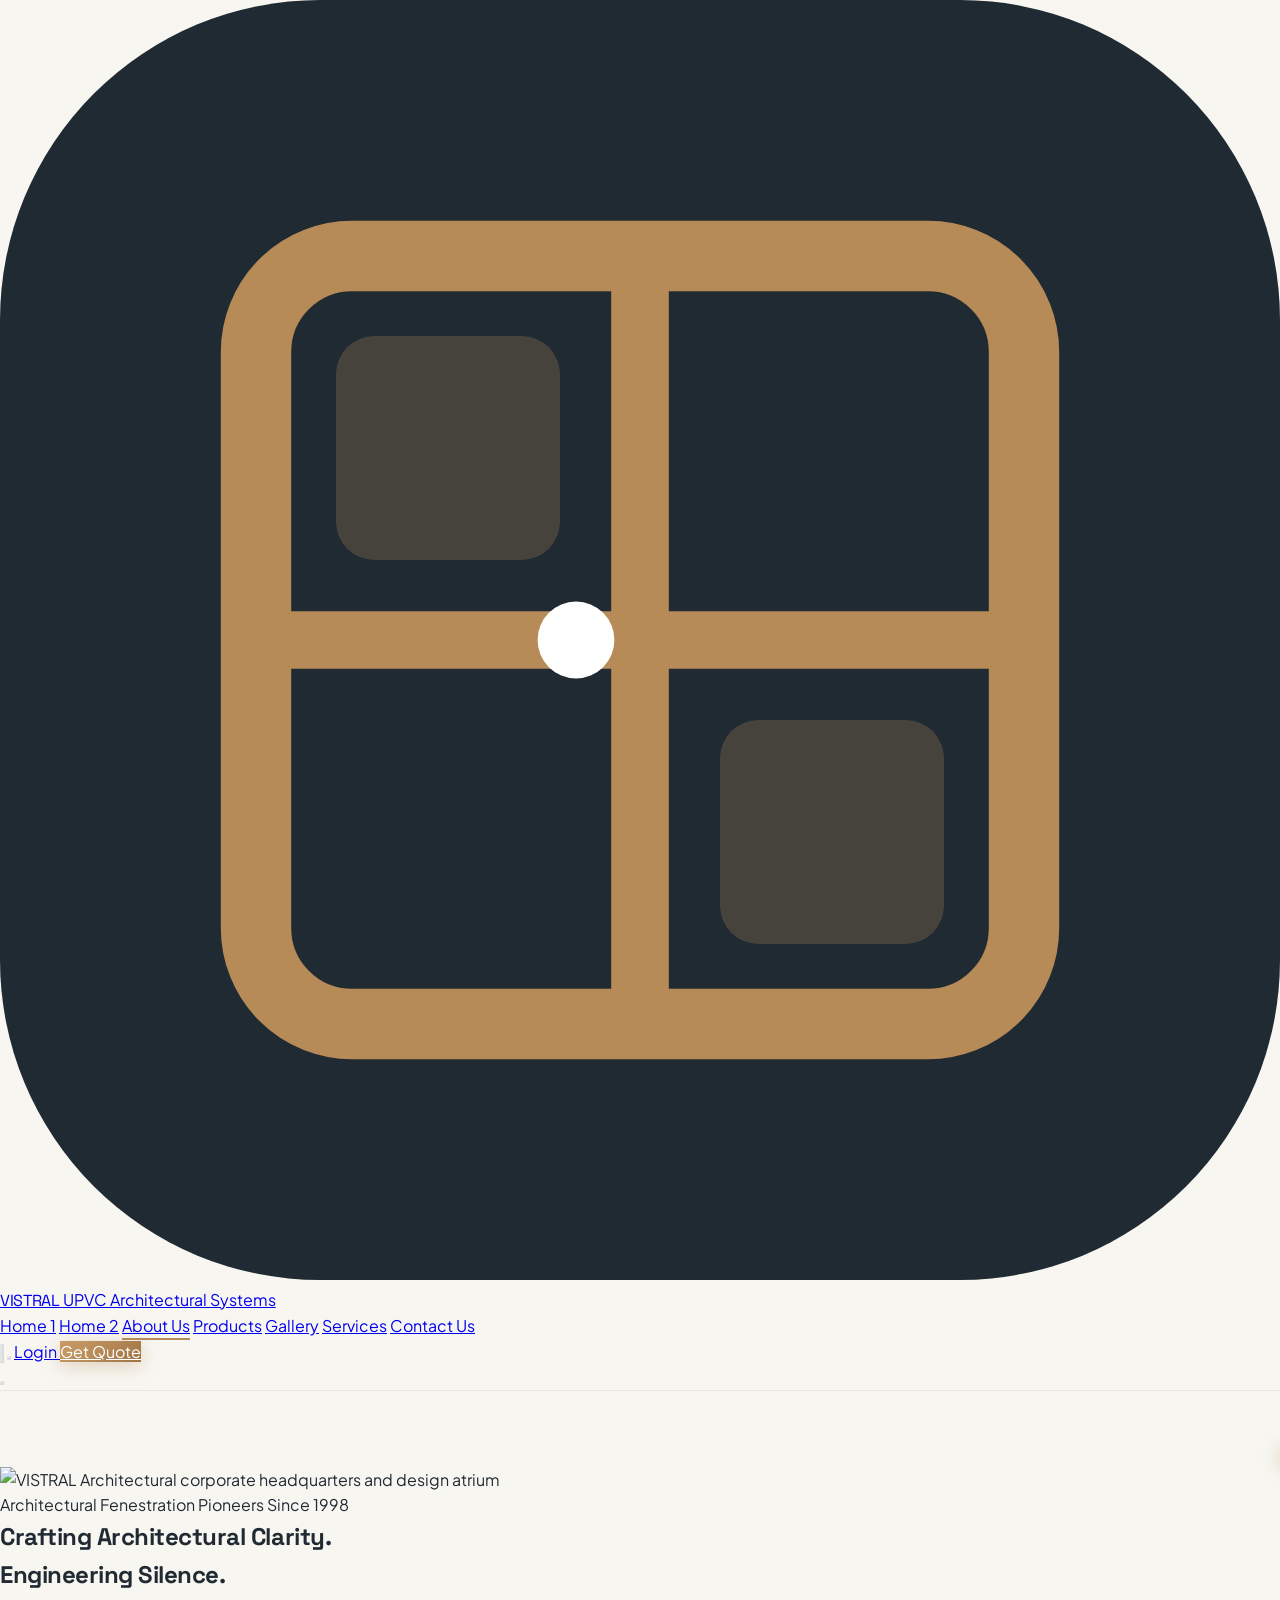
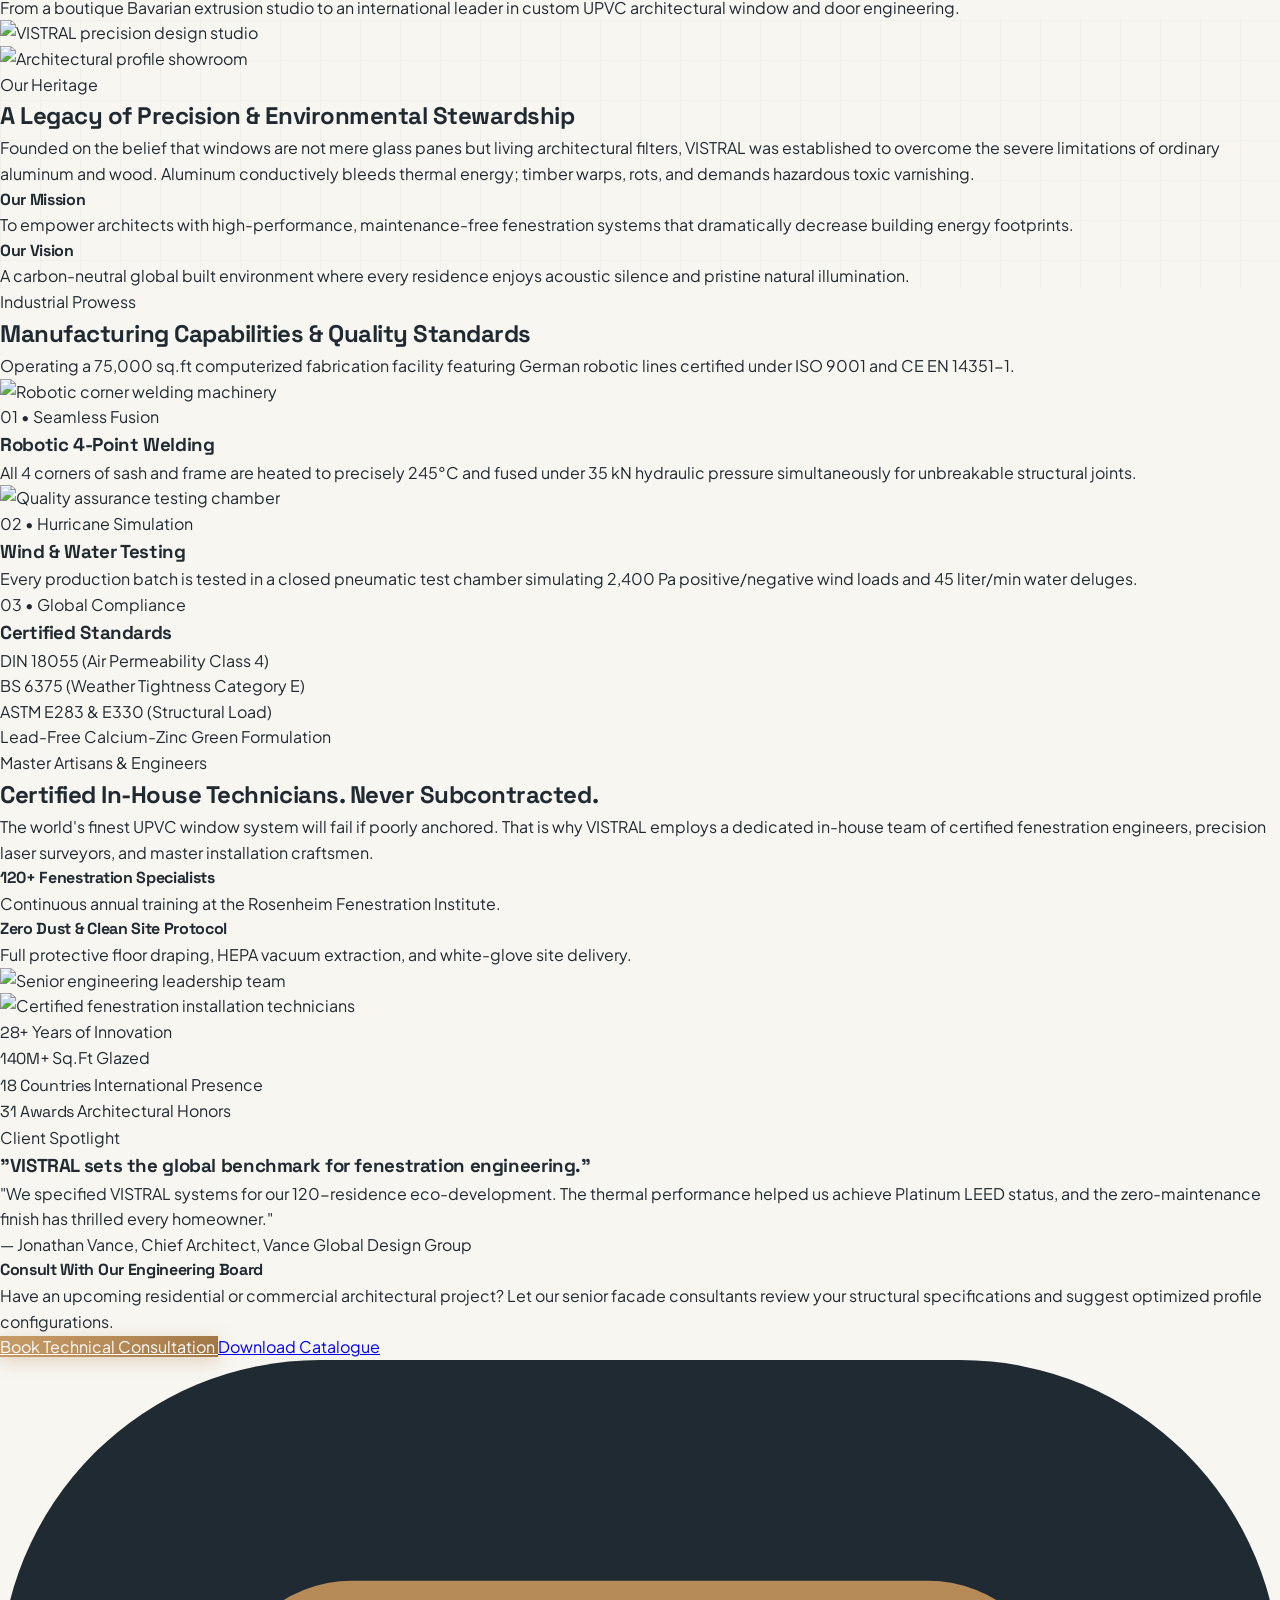
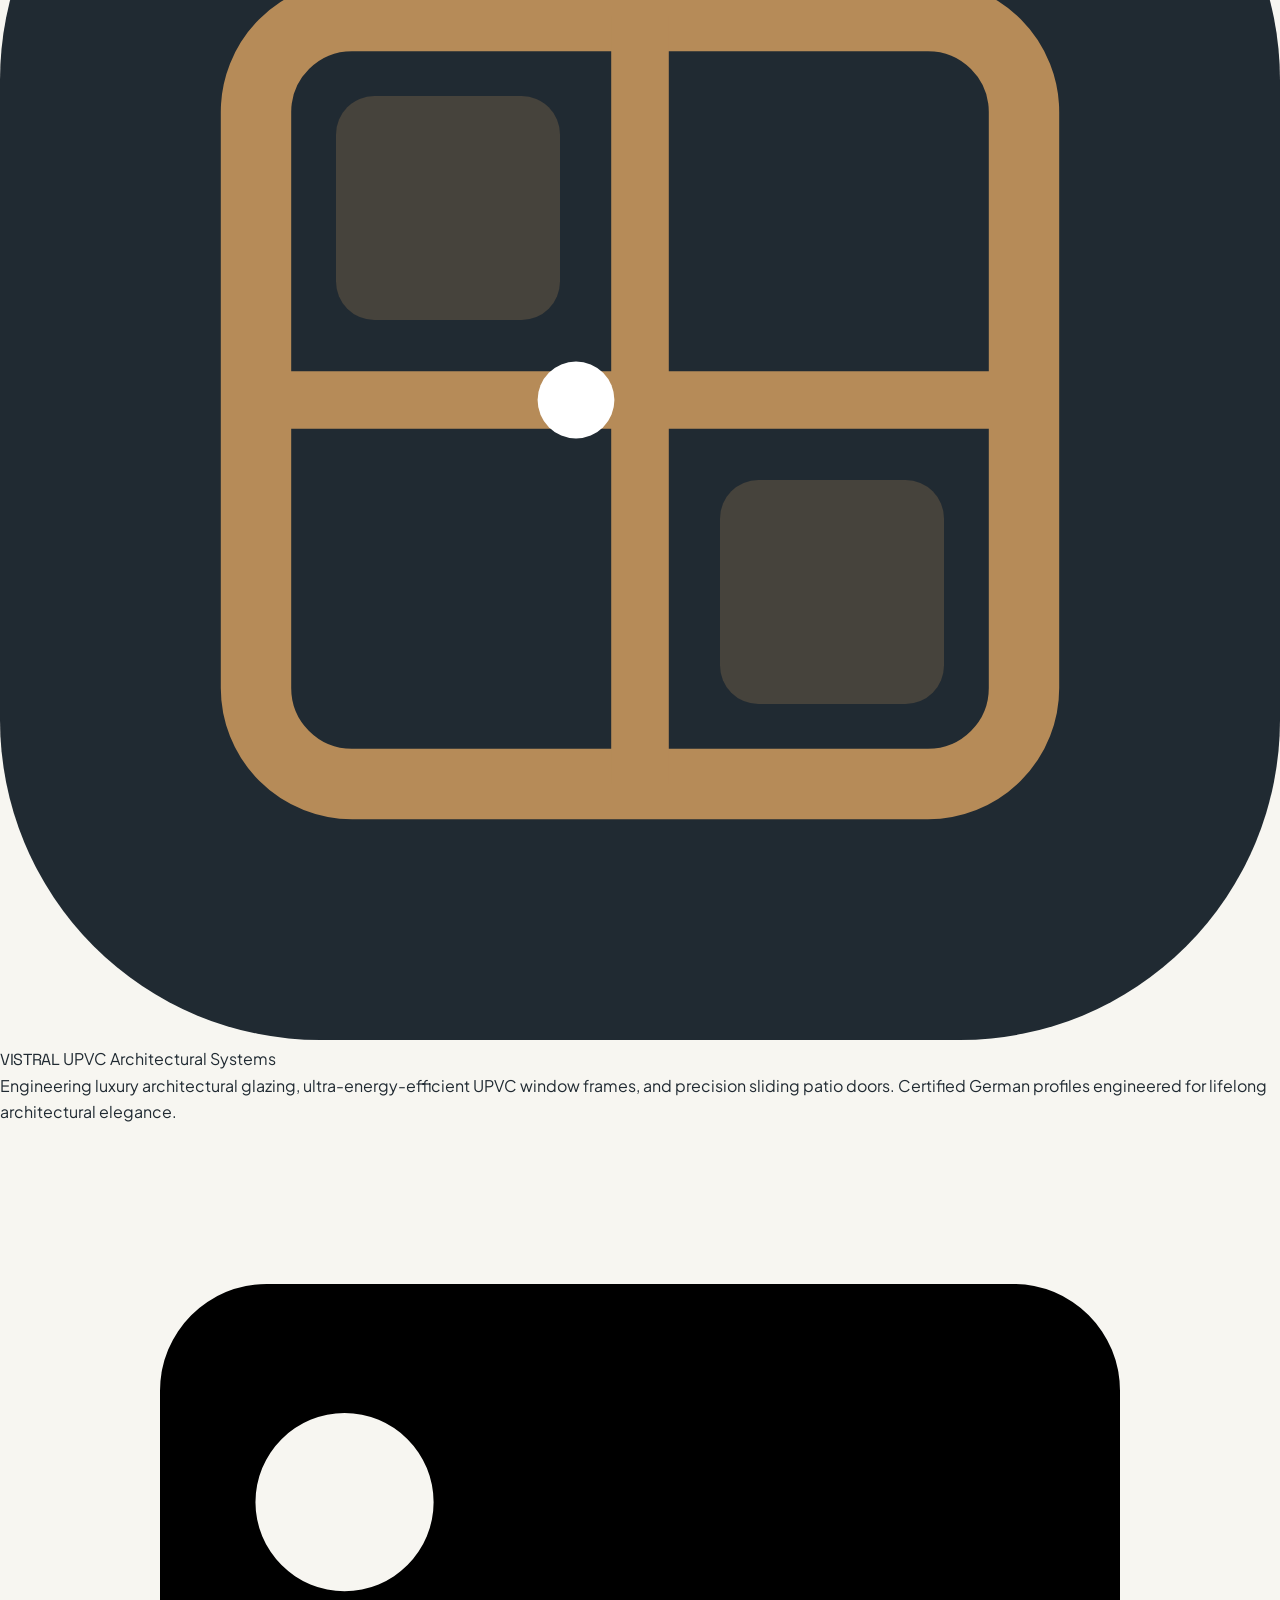
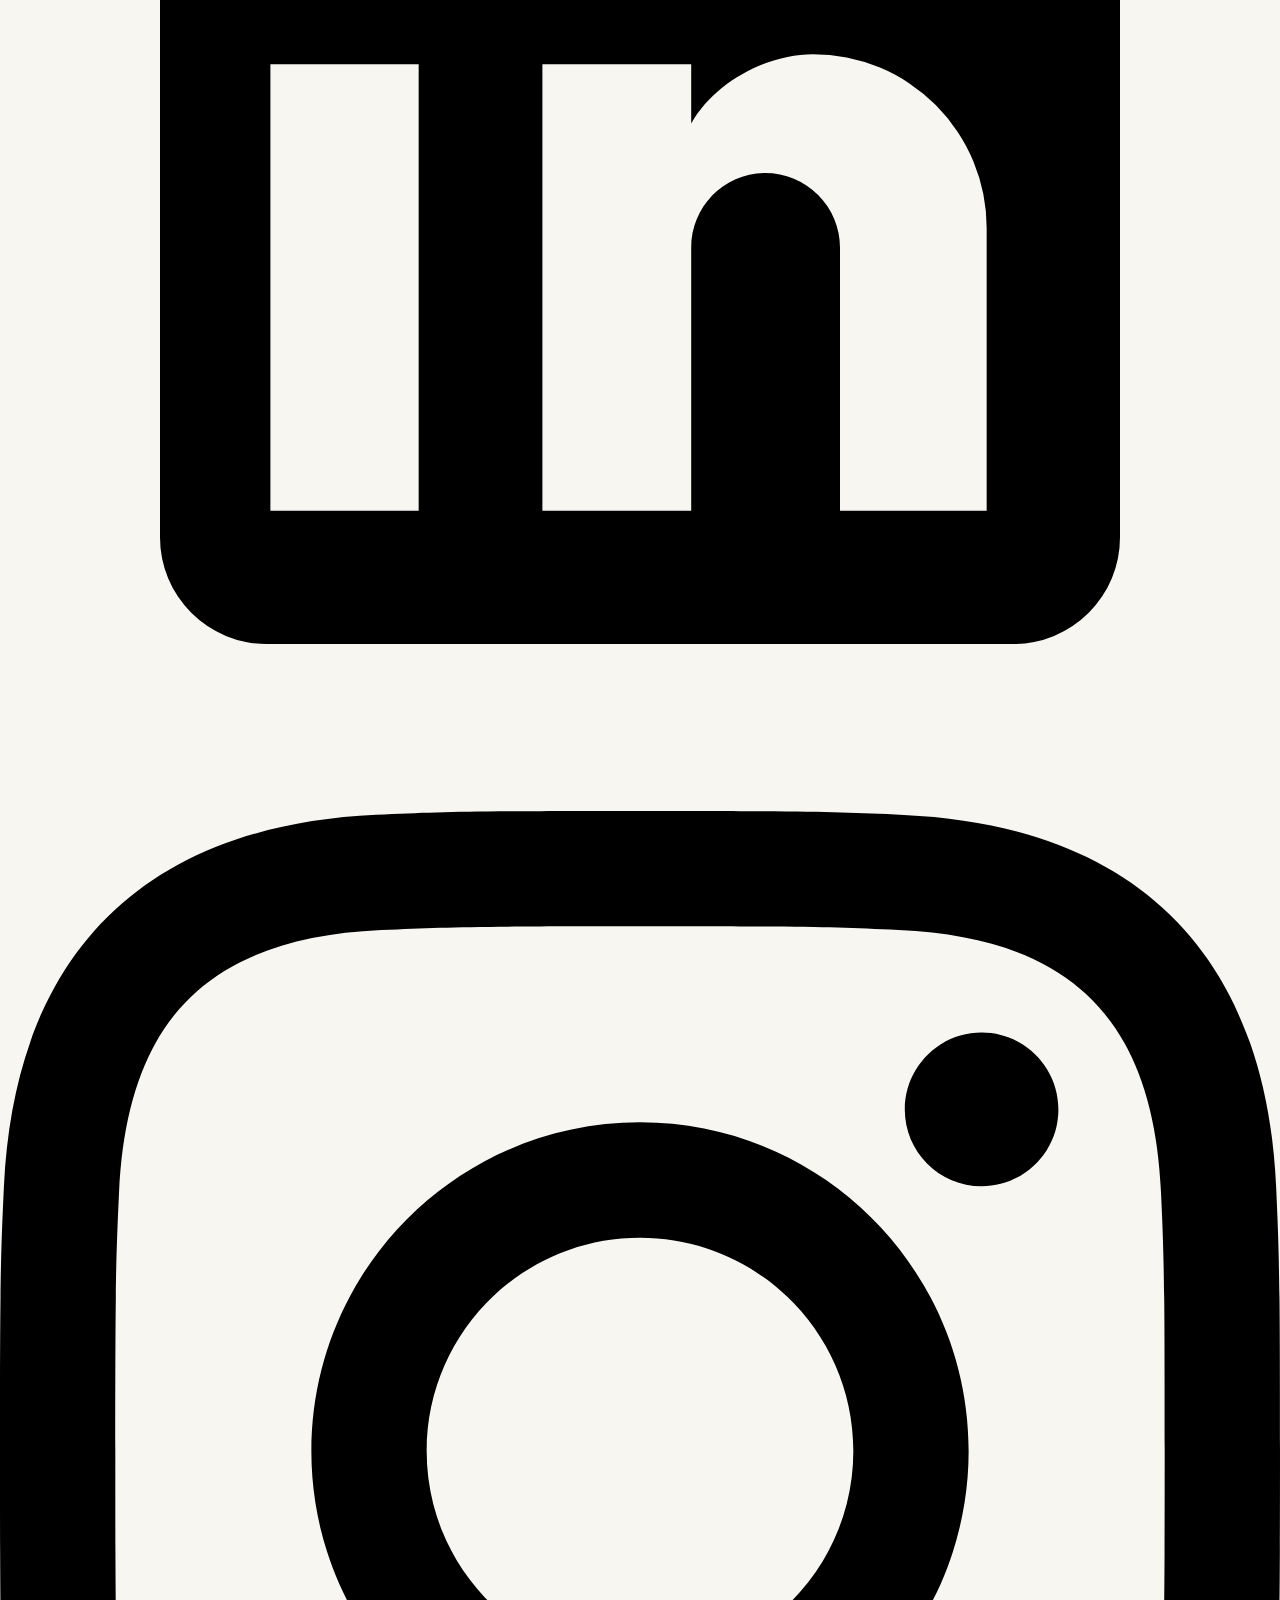
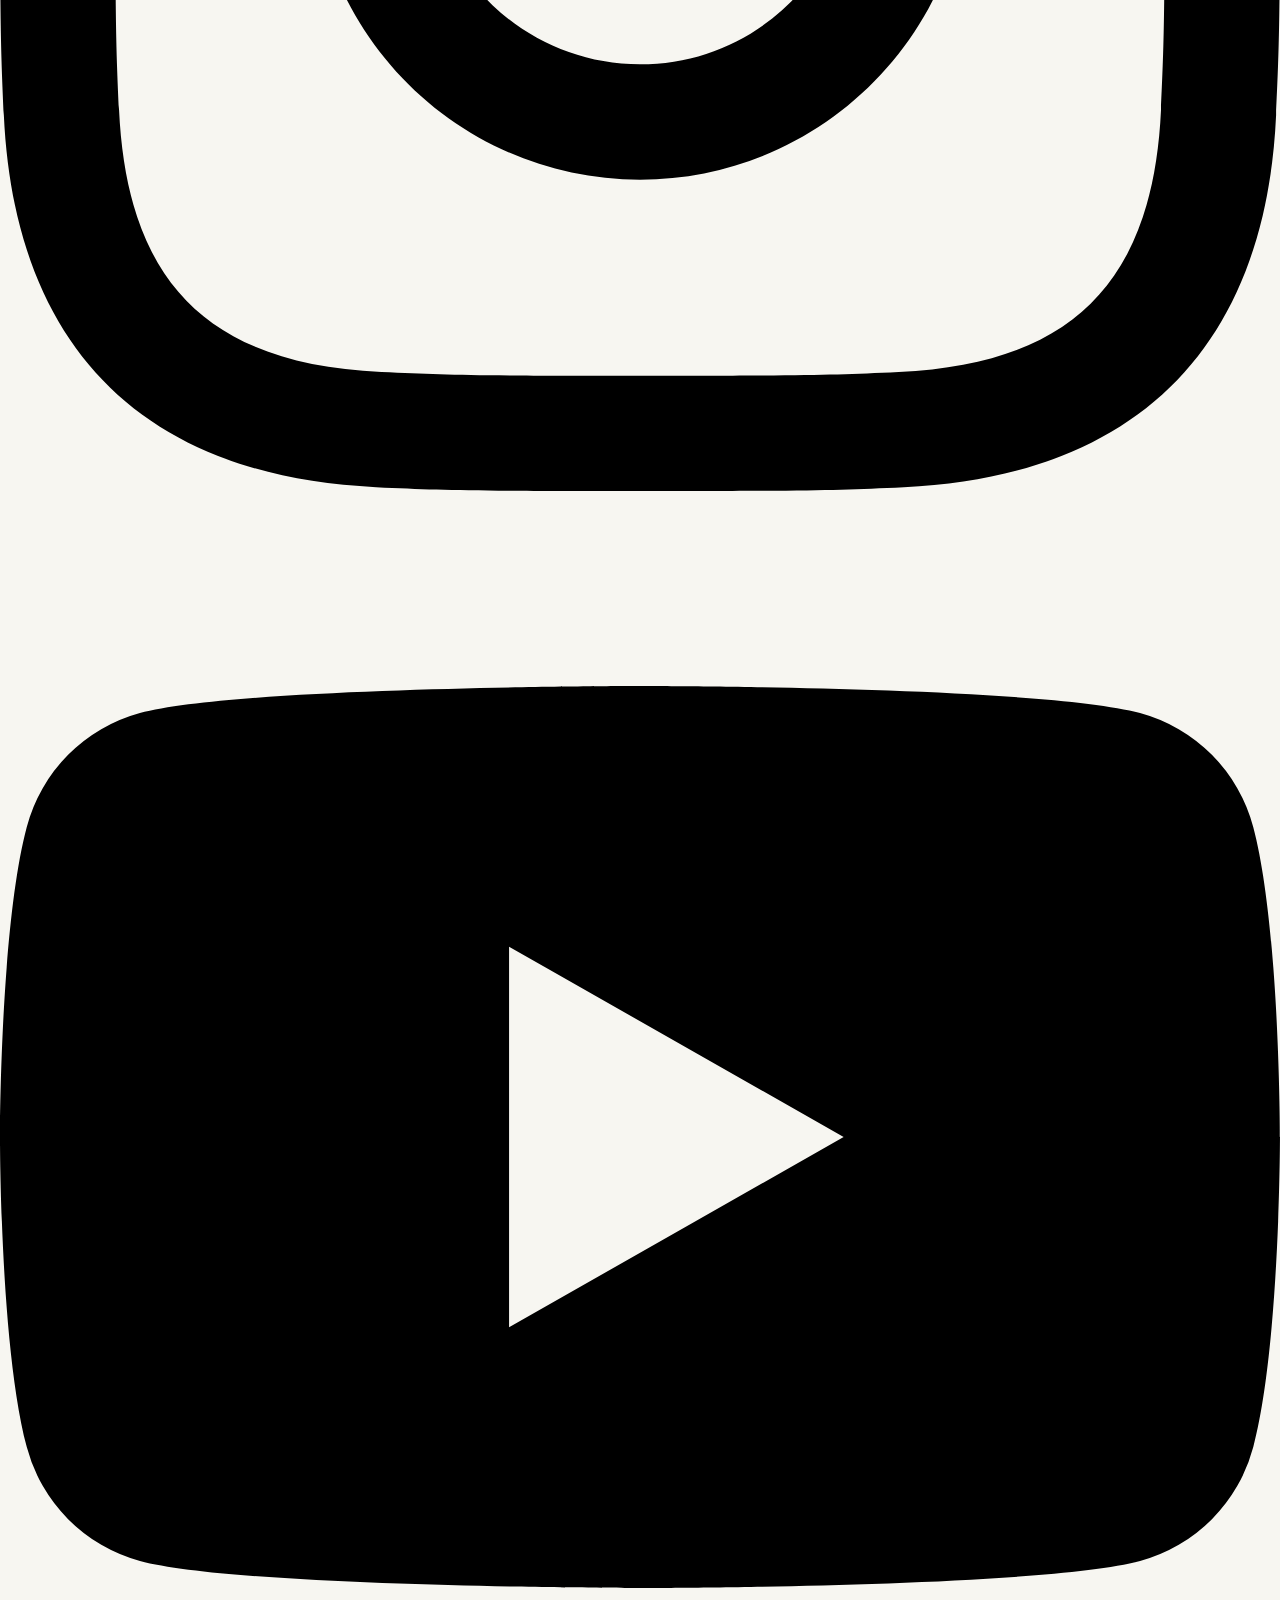
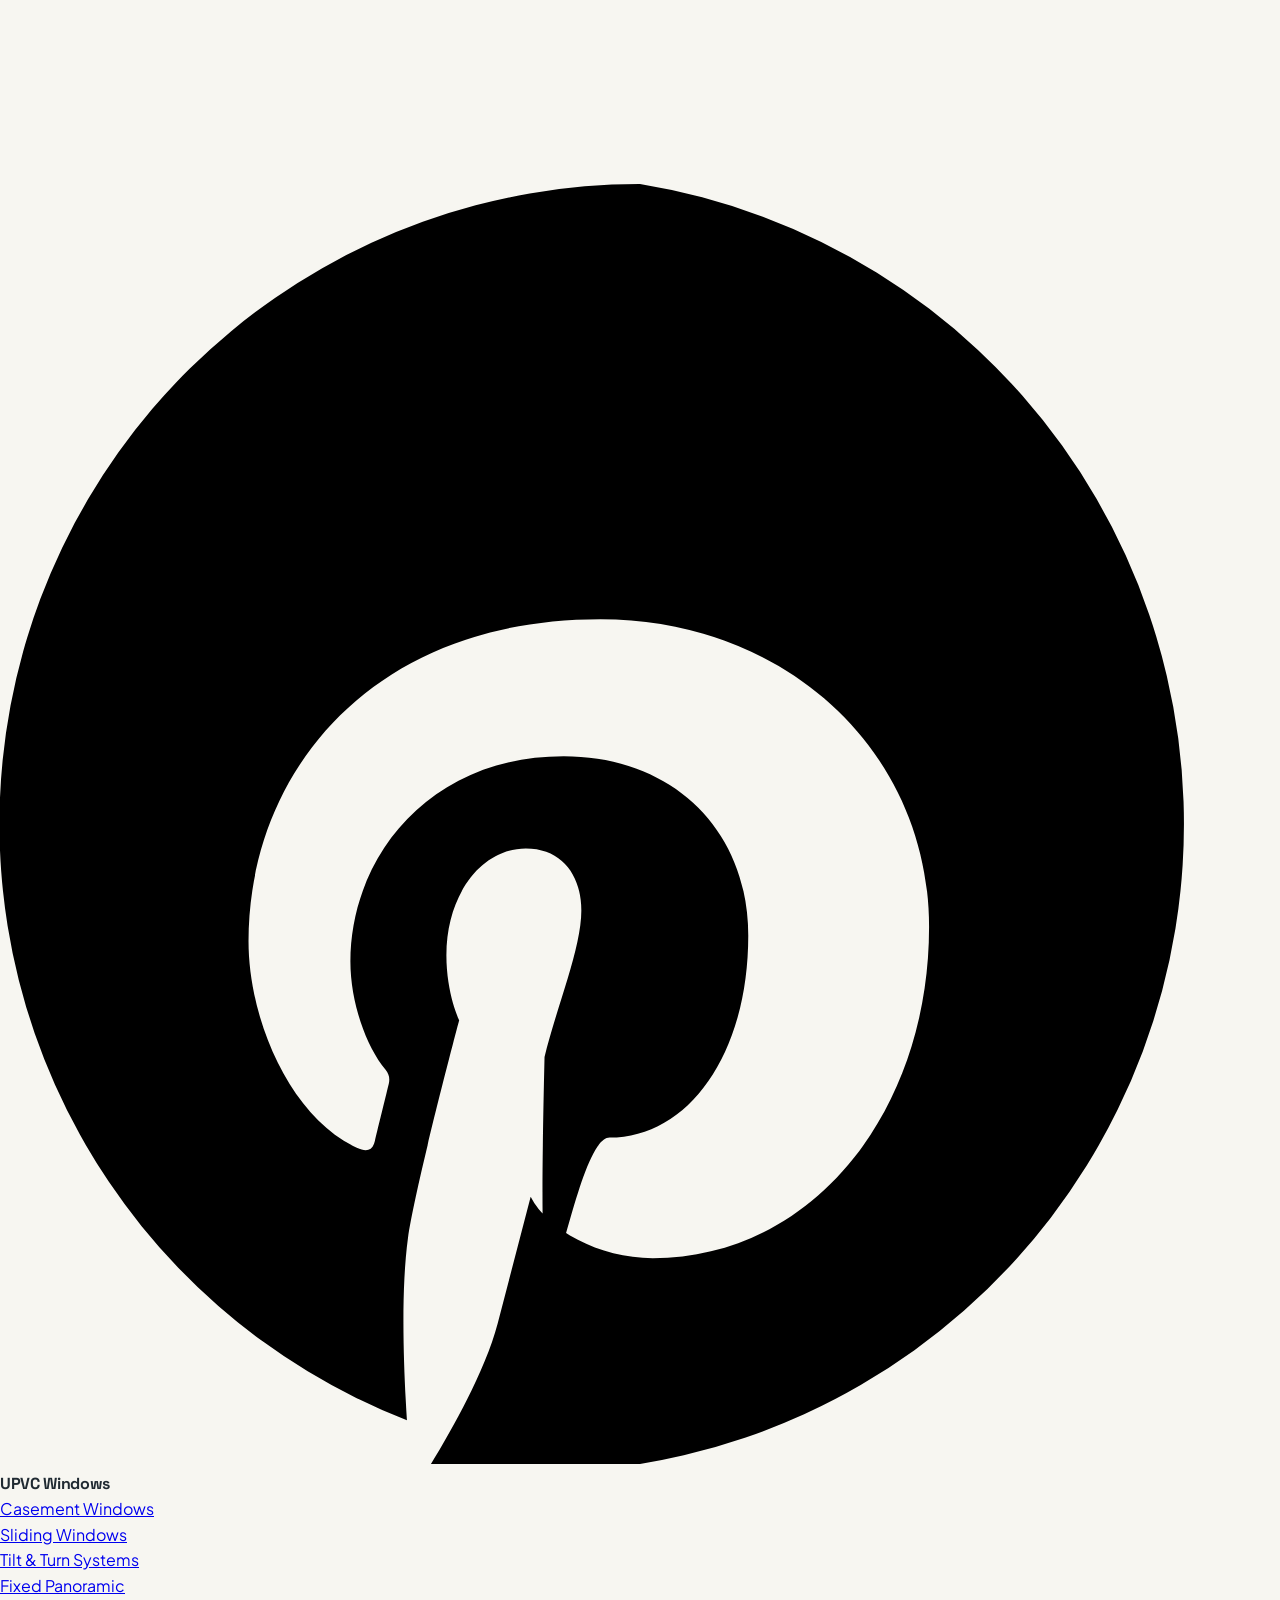
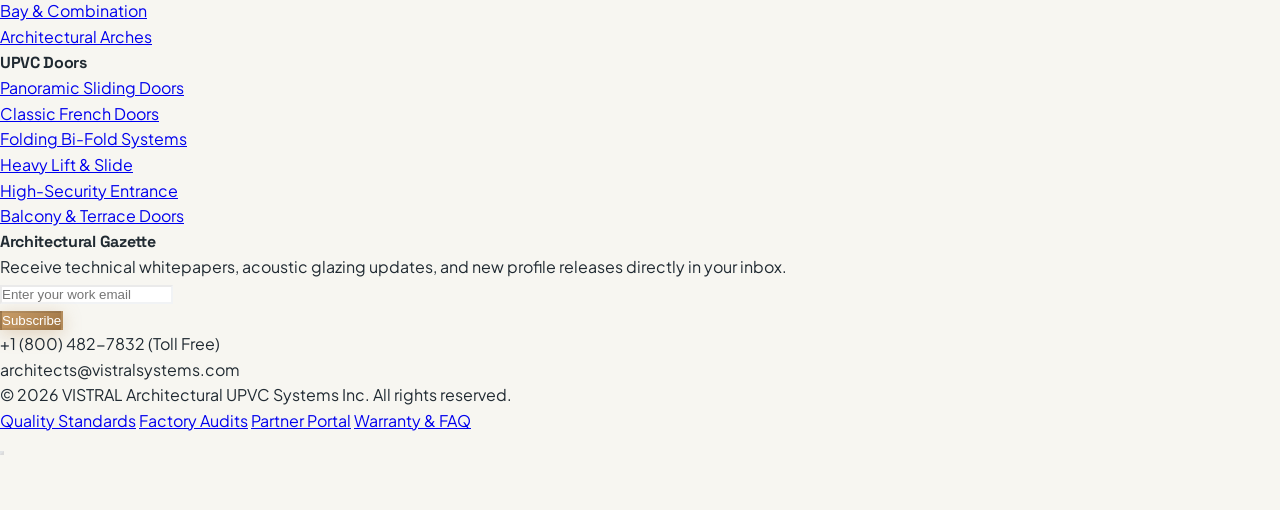
==== commit 929c8ee8: "changes" ====
--- a/about.html
+++ b/about.html
@@ -459,10 +459,10 @@
   <!-- Premium Footer -->
   <footer class="bg-white dark:bg-charcoal text-charcoal dark:text-white pt-16 pb-12 border-t border-charcoal/10 dark:border-bronze/20 mt-auto transition-colors duration-300">
     <div class="max-w-7xl mx-auto px-4 sm:px-8">
-      <div class="grid grid-cols-1 md:grid-cols-2 lg:grid-cols-4 gap-8 xl:gap-12 pb-12 border-b border-charcoal/10 dark:border-white/10">
+      <div class="grid grid-cols-1 sm:grid-cols-2 lg:flex lg:flex-row lg:justify-between lg:items-start gap-8 lg:gap-6 xl:gap-10 pb-12 border-b border-charcoal/10 dark:border-white/10">
         <!-- Col 1: Brand & Bio -->
-        <div class="space-y-4">
-          <div class="flex items-center space-x-3 rtl:space-x-reverse">
+        <div class="space-y-4 w-full sm:w-auto lg:max-w-[280px] xl:max-w-xs flex-shrink-0">
+          <div class="flex items-center space-x-3 rtl:space-x-reverse mb-4">
             <img src="assets/logo.svg" alt="VISTRAL Logo" class="w-9 h-9">
             <div>
               <span class="font-display font-bold text-2xl tracking-tight text-charcoal dark:text-white uppercase leading-none">VISTRAL</span>
@@ -470,9 +470,9 @@
             </div>
           </div>
           <p class="text-charcoal/70 dark:text-stone-300 text-xs sm:text-sm leading-relaxed">
-            Engineering luxury architectural glazing, ultra-energy-efficient UPVC window frames, and precision sliding patio doors. Certified German profiles engineered for tropical resilience, acoustic silence, and lifelong architectural elegance.
+            Engineering luxury architectural glazing, ultra-energy-efficient UPVC window frames, and precision sliding patio doors. Certified German profiles engineered for lifelong architectural elegance.
           </p>
-          <div class="flex items-center space-x-3 rtl:space-x-reverse pt-2">
+          <div class="flex items-center space-x-2.5 rtl:space-x-reverse pt-2">
             <!-- LinkedIn (Official #0A66C2) -->
             <a href="https://linkedin.com" target="_blank" rel="noopener" class="social-btn-linkedin w-9 h-9 rounded-full bg-charcoal/5 dark:bg-white/5 border border-charcoal/10 dark:border-white/10 flex items-center justify-center text-charcoal/70 dark:text-stone-300" aria-label="LinkedIn">
               <svg class="w-4 h-4 fill-current" viewBox="0 0 24 24">
@@ -501,9 +501,9 @@
         </div>
 
         <!-- Col 2: Window Solutions -->
-        <div class="space-y-3 footer-nav-col">
-          <h4 class="font-display text-sm uppercase tracking-wider font-bold text-bronze whitespace-nowrap">UPVC Windows</h4>
-          <ul class="space-y-2 text-sm text-charcoal/70 dark:text-stone-300">
+        <div class="space-y-3 footer-nav-col w-full sm:w-auto flex-shrink-0">
+          <h4 class="font-display text-sm uppercase tracking-wider font-bold text-bronze whitespace-nowrap mb-4">UPVC Windows</h4>
+          <ul class="space-y-2.5 text-sm text-charcoal/70 dark:text-stone-300">
             <li><a href="products.html#casement-windows" class="hover:text-bronze transition-colors whitespace-nowrap">Casement Windows</a></li>
             <li><a href="products.html#sliding-windows" class="hover:text-bronze transition-colors whitespace-nowrap">Sliding Windows</a></li>
             <li><a href="products.html#tilt-turn-windows" class="hover:text-bronze transition-colors whitespace-nowrap">Tilt & Turn Systems</a></li>
@@ -514,9 +514,9 @@
         </div>
 
         <!-- Col 3: Door Systems -->
-        <div class="space-y-3 footer-nav-col">
-          <h4 class="font-display text-sm uppercase tracking-wider font-bold text-bronze whitespace-nowrap">UPVC Doors</h4>
-          <ul class="space-y-2 text-sm text-charcoal/70 dark:text-stone-300">
+        <div class="space-y-3 footer-nav-col w-full sm:w-auto flex-shrink-0">
+          <h4 class="font-display text-sm uppercase tracking-wider font-bold text-bronze whitespace-nowrap mb-4">UPVC Doors</h4>
+          <ul class="space-y-2.5 text-sm text-charcoal/70 dark:text-stone-300">
             <li><a href="products.html#sliding-doors" class="hover:text-bronze transition-colors whitespace-nowrap">Panoramic Sliding Doors</a></li>
             <li><a href="products.html#french-doors" class="hover:text-bronze transition-colors whitespace-nowrap">Classic French Doors</a></li>
             <li><a href="products.html#folding-bifold" class="hover:text-bronze transition-colors whitespace-nowrap">Folding Bi-Fold Systems</a></li>
@@ -527,8 +527,8 @@
         </div>
 
         <!-- Col 4: Newsletter & Direct Contact -->
-        <div class="space-y-3">
-          <h4 class="font-display text-sm uppercase tracking-wider font-bold text-bronze whitespace-nowrap">Architectural Gazette</h4>
+        <div class="space-y-3 w-full sm:w-auto lg:max-w-[260px] xl:max-w-[280px] flex-shrink-0">
+          <h4 class="font-display text-sm uppercase tracking-wider font-bold text-bronze whitespace-nowrap mb-4">Architectural Gazette</h4>
           <p class="text-xs text-charcoal/70 dark:text-stone-300 leading-relaxed">
             Receive technical whitepapers, acoustic glazing updates, and new profile releases directly in your inbox.
           </p>
@@ -554,18 +554,13 @@
       </div>
 
       <!-- Bottom Bar -->
-      <div class="pt-8 flex flex-col md:flex-row items-center justify-between text-xs text-charcoal/60 dark:text-stone-400 gap-4">
+      <div class="pt-8 flex flex-col md:flex-row items-center justify-between text-xs text-charcoal/60 dark:text-stone-400 gap-4 lg:pr-14 rtl:lg:pr-0 rtl:lg:pl-14">
         <p class="text-center md:text-left rtl:md:text-right">&copy; 2026 VISTRAL Architectural UPVC Systems Inc. All rights reserved.</p>
-        <div class="flex items-center space-x-4 sm:space-x-5 rtl:space-x-reverse flex-wrap sm:flex-nowrap justify-center sm:justify-end">
+        <div class="flex items-center space-x-4 sm:space-x-6 rtl:space-x-reverse flex-wrap sm:flex-nowrap justify-center sm:justify-end">
           <a href="about.html" class="hover:text-bronze transition-colors whitespace-nowrap">Quality Standards</a>
           <a href="contact.html" class="hover:text-bronze transition-colors whitespace-nowrap">Factory Audits</a>
           <a href="login.html" class="hover:text-bronze transition-colors whitespace-nowrap">Partner Portal</a>
           <a href="contact.html#faq" class="hover:text-bronze transition-colors whitespace-nowrap">Warranty & FAQ</a>
-          
-          <!-- Back to Top Arrow in Right Corner -->
-          <button type="button" class="back-to-top-btn w-9 h-9 rounded-full bg-charcoal/5 dark:bg-white/10 hover:bg-bronze dark:hover:bg-bronze border border-charcoal/15 dark:border-white/20 text-charcoal dark:text-stone-200 hover:text-white dark:hover:text-white flex items-center justify-center transition-all duration-300 transform hover:-translate-y-1 hover:shadow-[0_0_15px_rgba(182,139,88,0.4)] ml-2 rtl:ml-0 rtl:mr-2 group cursor-pointer" title="Back to Top" aria-label="Back to Top">
-            <i data-lucide="arrow-up" class="w-4 h-4 transform group-hover:-translate-y-0.5 transition-transform"></i>
-          </button>
         </div>
       </div>
     </div>
